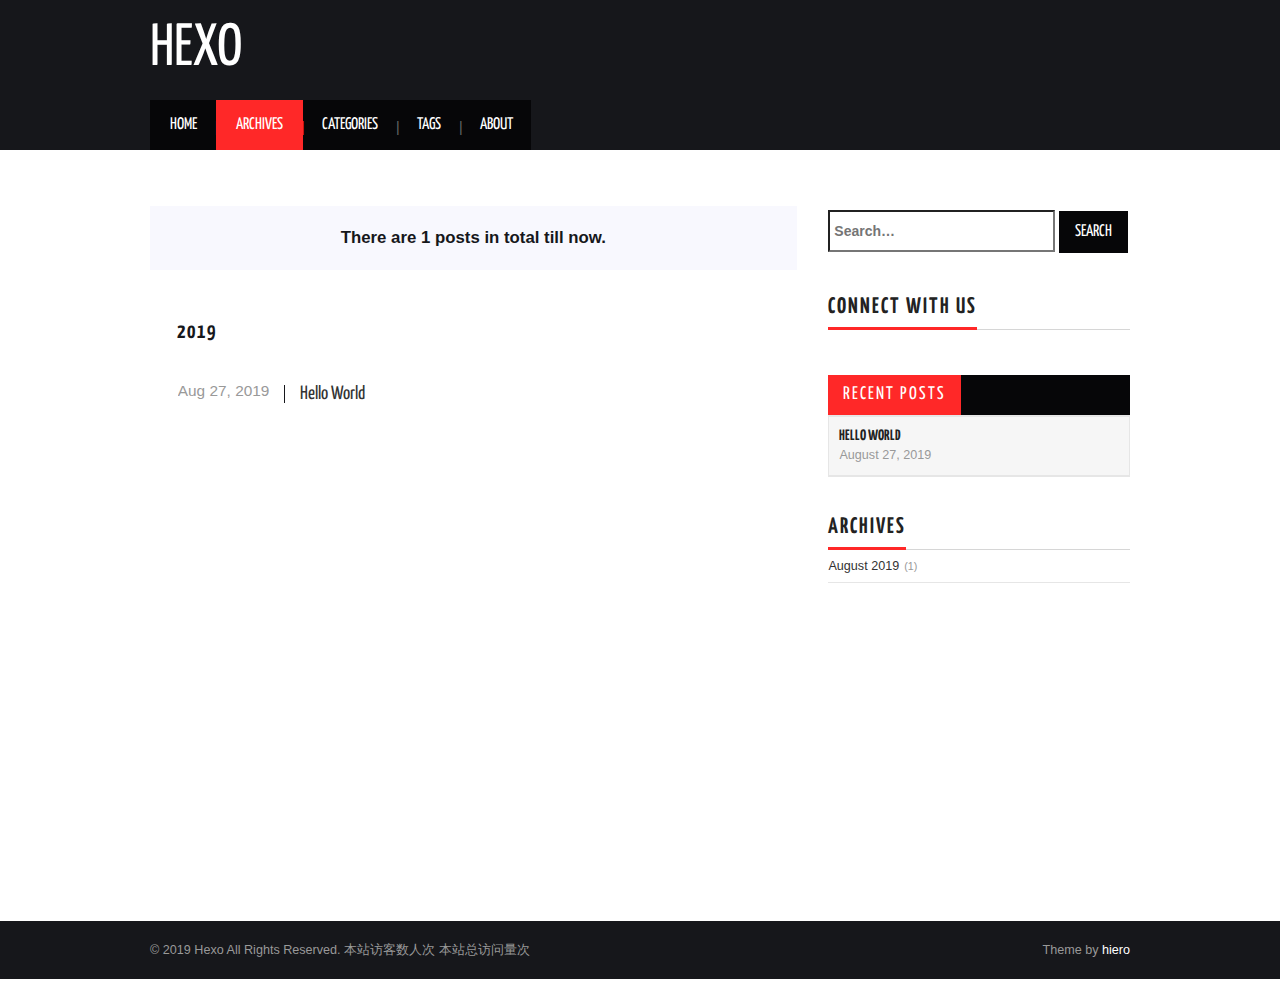
==== archives/index.html @ 852d5ef2 "Site updated: 2019-08-27 20:32:47" ====
<!DOCTYPE html>
<html>
<head><meta name="generator" content="Hexo 3.9.0">
  <meta charset="utf-8">

  <!-- PACE Progress Bar START -->
  
    <script src="https://raw.githubusercontent.com/HubSpot/pace/v1.0.2/pace.min.js"></script>
    <link rel="stylesheet" href="https://github.com/HubSpot/pace/raw/master/themes/orange/pace-theme-flash.css">
  
  

  <!-- PACE Progress Bar START -->

  
  <title>Archives | Hexo</title>
  <meta name="viewport" content="width=device-width, initial-scale=1, maximum-scale=1">
  
  
  
  
  <meta property="og:type" content="website">
<meta property="og:title" content="Hexo">
<meta property="og:url" content="http://yoursite.com/archives/index.html">
<meta property="og:site_name" content="Hexo">
<meta property="og:locale" content="en">
<meta name="twitter:card" content="summary">
<meta name="twitter:title" content="Hexo">
  
    <link rel="alternate" href="/atom.xml" title="Hexo" type="application/atom+xml">
  
  <link rel="icon" href="/css/images/favicon.ico">
  
    <link href="//fonts.googleapis.com/css?family=Source+Code+Pro" rel="stylesheet" type="text/css">
  
  <link href="https://fonts.googleapis.com/css?family=Open+Sans|Montserrat:700" rel="stylesheet" type="text/css">
  <link href="https://fonts.googleapis.com/css?family=Roboto:400,300,300italic,400italic" rel="stylesheet" type="text/css">
  <link href="https://cdn.bootcss.com/font-awesome/4.6.3/css/font-awesome.min.css" rel="stylesheet">
  <style type="text/css">
    @font-face{font-family:futura-pt;src:url(https://use.typekit.net/af/9749f0/00000000000000000001008f/27/l?subset_id=2&fvd=n5) format("woff2");font-weight:500;font-style:normal;}
    @font-face{font-family:futura-pt;src:url(https://use.typekit.net/af/90cf9f/000000000000000000010091/27/l?subset_id=2&fvd=n7) format("woff2");font-weight:500;font-style:normal;}
    @font-face{font-family:futura-pt;src:url(https://use.typekit.net/af/8a5494/000000000000000000013365/27/l?subset_id=2&fvd=n4) format("woff2");font-weight:lighter;font-style:normal;}
    @font-face{font-family:futura-pt;src:url(https://use.typekit.net/af/d337d8/000000000000000000010095/27/l?subset_id=2&fvd=i4) format("woff2");font-weight:400;font-style:italic;}</style>
    
  <link rel="stylesheet" id="athemes-headings-fonts-css" href="//fonts.googleapis.com/css?family=Yanone+Kaffeesatz%3A200%2C300%2C400%2C700&amp;ver=4.6.1" type="text/css" media="all">
  <link rel="stylesheet" href="/css/style.css">

  <script src="https://code.jquery.com/jquery-3.1.1.min.js"></script>

  <!-- Bootstrap core CSS -->
  <link rel="stylesheet" href="https://netdna.bootstrapcdn.com/bootstrap/3.0.2/css/bootstrap.min.css">
  <link rel="stylesheet" href="/css/hiero.css">
  <link rel="stylesheet" href="/css/glyphs.css">
  
    <link rel="stylesheet" href="/css/vdonate.css">
  

  <!-- Custom CSS -->
  <link rel="stylesheet" href="/css/my.css">
  <!-- Google Adsense -->
  
  <script async src="//pagead2.googlesyndication.com/pagead/js/adsbygoogle.js"></script>
  <script>
      (adsbygoogle = window.adsbygoogle || []).push({
          google_ad_client: "ca-pub-0123456789ABCDEF",
          enable_page_level_ads: true
      });
  </script>
  
</head>
</html>
<script>
var themeMenus = {};

  themeMenus["/"] = "Home"; 

  themeMenus["/archives"] = "Archives"; 

  themeMenus["/categories"] = "Categories"; 

  themeMenus["/tags"] = "Tags"; 

  themeMenus["/about"] = "About"; 

</script>


  <body>


  <header id="allheader" class="site-header" role="banner">
  <div class="clearfix container">
      <div class="site-branding">

          <h1 class="site-title">
            
              <a href="/" title="Hexo" rel="home"> Hexo </a>
            
          </h1>

          
            
          <nav id="main-navigation" class="main-navigation" role="navigation">
            <a class="nav-open">Menu</a>
            <a class="nav-close">Close</a>
            <div class="clearfix sf-menu">

              <ul id="main-nav" class="nmenu sf-js-enabled">
                    
                      <li class="menu-item menu-item-type-custom menu-item-object-custom menu-item-home menu-item-1663"> <a class="" href="/">Home</a> </li>
                    
                      <li class="menu-item menu-item-type-custom menu-item-object-custom menu-item-home menu-item-1663"> <a class="" href="/archives">Archives</a> </li>
                    
                      <li class="menu-item menu-item-type-custom menu-item-object-custom menu-item-home menu-item-1663"> <a class="" href="/categories">Categories</a> </li>
                    
                      <li class="menu-item menu-item-type-custom menu-item-object-custom menu-item-home menu-item-1663"> <a class="" href="/tags">Tags</a> </li>
                    
                      <li class="menu-item menu-item-type-custom menu-item-object-custom menu-item-home menu-item-1663"> <a class="" href="/about">About</a> </li>
                    
              </ul>
            </div>
          </nav>


      </div>
  </div>
</header>


  <div id="originBgDiv" style="background: #fff; width: 100%;">

      <div style="max-height:600px; overflow: hidden;  display: flex; display: -webkit-flex; align-items: center;">
        <img id="originBg" width="100%" alt="" src="">
      </div>

  </div>

  <script>
  function setAboutIMG(){
      var imgUrls = "css/images/pose.jpg,https://source.unsplash.com/collection/954550/1920x1080".split(",");
      var random = Math.floor((Math.random() * imgUrls.length ));
      if (imgUrls[random].startsWith('http') || imgUrls[random].indexOf('://') >= 0) {
        document.getElementById("originBg").src=imgUrls[random];
      } else {
        document.getElementById("originBg").src='/' + imgUrls[random];
      }
  }
  bgDiv=document.getElementById("originBgDiv");
  if(location.pathname.match('about')){
    setAboutIMG();
    bgDiv.style.display='block';
  }else{
    bgDiv.style.display='none';
  }
  </script>



  <div id="container">
    <div id="wrap">
            
      <div id="content" class="outer">
        
          <section id="main">
  <div class="archives-tags-wrap"><blockquote><span>There are 1 posts in total till now.</span></blockquote>




	<!-- 完全显示 -->
	
	
		
		
		  
		  
		  <section class="archives-wrap">
		    <div class="archive-year-wrap">
		      <h1><a href="/archives/2019" class="archive-year">2019</a></h1>
		    </div>
		    <div class="archives">
		
		<article class="archive-article archive-type-post">
  <div class="archive-article-inner">
    <header class="archive-article-header">

      <a href="/2019/08/27/hello-world/" class="archive-article-date">
		  <time datetime="2019-08-27T11:22:00.413Z" itemprop="datePublished">Aug 27, 2019</time>
	  </a>
      
  
    <h1 class="thumb" itemprop="name">
      <a class="archive-article-title" href="/2019/08/27/hello-world/">Hello World</a>
    </h1>
  

    </header>
  </div>
</article>
	

	
		</div></section>
	



</section>
          <aside id="sidebar">
  
    <div class="widget-wrap" style="margin: 20px 0;">
	<div id="search-form-wrap">

    <form class="search-form">
        <label style="width: 75%;">
            <span class="screen-reader-text">Search for:</span>
            <input type="search" class="search-field" style="height: 42px;" placeholder=" Search…" value="" name="s" title="Search for:">
        </label>
        <input type="submit" class="search-form-submit" value="Search">
    </form>
    <div class="ins-search">
    <div class="ins-search-mask"></div>
    <div class="ins-search-container">
        <div class="ins-input-wrapper">
            <input type="text" class="ins-search-input" placeholder="Type something..."/>
            <span class="ins-close ins-selectable"><i class="fa fa-times-circle"></i></span>
        </div>
        <div class="ins-section-wrapper">
            <div class="ins-section-container"></div>
        </div>
    </div>
</div>
<script>
(function (window) {
    var INSIGHT_CONFIG = {
        TRANSLATION: {
            POSTS: 'Posts',
            PAGES: 'Pages',
            CATEGORIES: 'Categories',
            TAGS: 'Tags',
            UNTITLED: '(Untitled)',
        },
        ROOT_URL: '/',
        CONTENT_URL: '/content.json',
    };
    window.INSIGHT_CONFIG = INSIGHT_CONFIG;
})(window);
</script>
<script src="/js/insight.js"></script>

</div>
</div>
  
    
  <div class="widget-wrap">
    <h3 class="widget-title">Connect With Us</h3>
    <div class="widget widget_athemes_social_icons">

    	<ul class="clearfix widget-social-icons">   
    	
          
     			  <li><a href="https://github.com/iTimeTraveler" title="Github"><i class="fa fa-github" aria-hidden="true"></i></a></li> 
          
   		
          
     			  <li><a href="http://www.yoursite.com" title="Weibo"><i class="fa fa-weibo" aria-hidden="true"></i></a></li> 
          
   		
          
     			  <li><a href="" title="Twitter"><i class="fa fa-twitter" aria-hidden="true"></i></a></li> 
          
   		
          
     			  <li><a href="" title="Facebook"><i class="fa fa-facebook" aria-hidden="true"></i></a></li> 
          
   		
          
     			  <li><a href="" title="Google-plus"><i class="fa fa-google-plus" aria-hidden="true"></i></a></li> 
          
   		
          
     			  <li><a href="" title="Instagram"><i class="fa fa-instagram" aria-hidden="true"></i></a></li> 
          
   		
          
     			  <li><a href="" title="Pinterest"><i class="fa fa-pinterest" aria-hidden="true"></i></a></li> 
          
   		
          
     			  <li><a href="" title="Flickr"><i class="fa fa-flickr" aria-hidden="true"></i></a></li> 
          
   		
          
            <li><a href="mailto:?subject=请联系我&body=我能帮你什么" title="email"><i class="fa fa-envelope" aria-hidden="true"></i></a></li> 
          
   		
   		</ul>


   		<!--
   		<ul class="clearfix widget-social-icons">   		
   		<li class="widget-si-twitter"><a href="http://twitter.com" title="Twitter"><i class="ico-twitter"></i></a></li> 
		<li class="widget-si-facebook"><a href="http://facebook.com" title="Facebook"><i class="ico-facebook"></i></a></li>
			<li class="widget-si-gplus"><a href="http://plus.google.com" title="Google+"><i class="ico-gplus"></i></a></li>
			<li class="widget-si-pinterest"><a href="http://pinterest.com" title="Pinterest"><i class="ico-pinterest"></i></a></li>
			<li class="widget-si-flickr"><a href="http://flickr.com" title="Flickr"><i class="ico-flickr"></i></a></li>
			<li class="widget-si-instagram"><a href="http://instagram.com" title="Instagram"><i class="ico-instagram"></i></a></li>
		</ul> -->

    </div>
  </div>


  
    
  <div class="widget_athemes_tabs">
    <ul id="widget-tab" class="clearfix widget-tab-nav">
      <li class="active"><a>Recent Posts</a></li>
    </ul>
    <div class="widget">
      <ul>
        
          <li class="clearfix">

            
              <div class="widget-entry-summary" style="margin: 0;">
            

              <h6 style="margin: 0;"><a href="/2019/08/27/hello-world/">Hello World</a></h6>
              <span>August 27, 2019</span>
            </div>

          </li>
        
      </ul>
    </div>
  </div>

  
    

  
    

  
    
  
    
  <div class="widget-wrap">
    <h3 class="widget-title">Archives</h3>

    <div class="widget">
      <ul class="archive-list"><li class="archive-list-item"><a class="archive-list-link" href="/archives/2019/08/">August 2019</a><span class="archive-list-count">1</span></li></ul>
    </div>
  </div>


  
</aside>
        
      </div>
      <footer id="footer" class="site-footer">
  

  <div class="clearfix container">
      <div class="site-info">
	      &copy; 2019 Hexo All Rights Reserved.
          
            <span id="busuanzi_container_site_uv">
              本站访客数<span id="busuanzi_value_site_uv"></span>人次  
              本站总访问量<span id="busuanzi_value_site_pv"></span>次
            </span>
          
      </div>
      <div class="site-credit">
        Theme by <a href="https://github.com/iTimeTraveler/hexo-theme-hiero" target="_blank">hiero</a>
      </div>
  </div>
</footer>


<!-- min height -->

<script>
    var contentdiv = document.getElementById("content");

    contentdiv.style.minHeight = document.body.offsetHeight - document.getElementById("allheader").offsetHeight - document.getElementById("footer").offsetHeight + "px";
</script>

<!-- Custome JS -->
<script src="/js/my.js"></script>
    </div>
    <!-- <nav id="mobile-nav">
  
    <a href="/" class="mobile-nav-link">Home</a>
  
    <a href="/archives" class="mobile-nav-link">Archives</a>
  
    <a href="/categories" class="mobile-nav-link">Categories</a>
  
    <a href="/tags" class="mobile-nav-link">Tags</a>
  
    <a href="/about" class="mobile-nav-link">About</a>
  
</nav> -->
    

<!-- mathjax config similar to math.stackexchange -->

<script type="text/x-mathjax-config">
  MathJax.Hub.Config({
    tex2jax: {
      inlineMath: [ ['$','$'], ["\\(","\\)"] ],
      processEscapes: true
    }
  });
</script>

<script type="text/x-mathjax-config">
    MathJax.Hub.Config({
      tex2jax: {
        skipTags: ['script', 'noscript', 'style', 'textarea', 'pre', 'code']
      }
    });
</script>

<script type="text/x-mathjax-config">
    MathJax.Hub.Queue(function() {
        var all = MathJax.Hub.getAllJax(), i;
        for(i=0; i < all.length; i += 1) {
            all[i].SourceElement().parentNode.className += ' has-jax';
        }
    });
</script>

<script type="text/javascript" src="https://cdnjs.cloudflare.com/ajax/libs/mathjax/2.7.4/MathJax.js?config=TeX-AMS-MML_HTMLorMML">
</script>



  <link rel="stylesheet" href="https://cdnjs.cloudflare.com/ajax/libs/fancybox/2.1.5/jquery.fancybox.min.css">
  <script src="https://cdnjs.cloudflare.com/ajax/libs/fancybox/2.1.5/jquery.fancybox.min.js"></script>


<script src="/js/scripts.js"></script>
<script src="https://stackpath.bootstrapcdn.com/bootstrap/3.3.7/js/bootstrap.min.js"></script>
<script src="/js/main.js"></script>







  <div style="display: none;">
    <script src="https://s95.cnzz.com/z_stat.php?id=1260716016&web_id=1260716016" language="JavaScript"></script>
  </div>



	<script async src="https://dnqof95d40fo6.cloudfront.net/atw7f8.js">
	</script>






  </div>

  <a id="rocket" href="#top" class=""></a>
  <script type="text/javascript" src="/js/totop.js" async=""></script>
</body>
</html>
---- css/style.css ----
body {
  width: 100%;
}
body:before,
body:after {
  content: "";
  display: table;
}
body:after {
  clear: both;
}
html,
body,
div,
span,
applet,
object,
iframe,
h1,
h2,
h3,
h4,
h5,
h6,
p,
blockquote,
pre,
a,
abbr,
acronym,
address,
big,
cite,
code,
del,
dfn,
em,
img,
ins,
kbd,
q,
s,
samp,
small,
strike,
strong,
sub,
sup,
tt,
var,
dl,
dt,
dd,
ol,
ul,
li,
fieldset,
form,
label,
legend,
table,
caption,
tbody,
tfoot,
thead,
tr,
th,
td {
  margin: 0;
  padding: 0;
  border: 0;
  outline: 0;
  font-weight: inherit;
  font-style: inherit;
  font-family: inherit;
  font-size: 100%;
  vertical-align: baseline;
}
body {
  line-height: 1;
  color: #000;
  background: #fff;
}
ol,
ul {
  list-style: none;
}
table {
  border-collapse: separate;
  border-spacing: 0;
  vertical-align: middle;
}
caption,
th,
td {
  text-align: left;
  font-weight: normal;
  vertical-align: middle;
}
a img {
  border: none;
}
input,
button {
  margin: 0;
  padding: 0;
}
input::-moz-focus-inner,
button::-moz-focus-inner {
  border: 0;
  padding: 0;
}
@font-face {
  font-family: "微软雅黑";
  font-style: normal;
  font-weight: normal;
  src: url("fonts/fontawesome-webfont.eot?v=#4.0.3");
  src: url("fonts/fontawesome-webfont.eot?#iefix&v=#4.0.3") format("embedded-opentype"), url("fonts/fontawesome-webfont.woff?v=#4.0.3") format("woff"), url("fonts/fontawesome-webfont.ttf?v=#4.0.3") format("truetype"), url("fonts/fontawesome-webfont.svg#fontawesomeregular?v=#4.0.3") format("svg");
}
html,
body {
  height: 100%;
}
body {
  background: #fff;
  font: 14px Arial, Helvetica, sans-serif, "Hiragino Sans GB", "Hiragino Sans GB W3", Microsoft JhengHei;
  -webkit-text-size-adjust: 100%;
  text-rendering: optimizelegibility;
}
.article-entry h2,
.article-entry h3,
.article-entry h4,
.article-entry h5,
.article-entry h6 {
  color: #16171b;
}
#rocket {
  position: fixed;
  right: 50px;
  bottom: 50px;
  display: block;
  visibility: hidden;
  width: 26px;
  height: 48px;
  background: url("https://image.ibb.co/d9pvfU/rocket.png") no-repeat 50% 0;
  opacity: 0;
  -webkit-transition: visibility 0.6s cubic-bezier(0.6, 0.04, 0.98, 0.335), opacity 0.6s cubic-bezier(0.6, 0.04, 0.98, 0.335), -webkit-transform 0.6s cubic-bezier(0.6, 0.04, 0.98, 0.335);
  -moz-transition: visibility 0.6s cubic-bezier(0.6, 0.04, 0.98, 0.335), opacity 0.6s cubic-bezier(0.6, 0.04, 0.98, 0.335), -moz-transform 0.6s cubic-bezier(0.6, 0.04, 0.98, 0.335);
  -webkit-transition: visibility 0.6s cubic-bezier(0.6, 0.04, 0.98, 0.335), opacity 0.6s cubic-bezier(0.6, 0.04, 0.98, 0.335), -webkit-transform 0.6s cubic-bezier(0.6, 0.04, 0.98, 0.335);
  -moz-transition: visibility 0.6s cubic-bezier(0.6, 0.04, 0.98, 0.335), opacity 0.6s cubic-bezier(0.6, 0.04, 0.98, 0.335), -moz-transform 0.6s cubic-bezier(0.6, 0.04, 0.98, 0.335);
  -ms-transition: visibility 0.6s cubic-bezier(0.6, 0.04, 0.98, 0.335), opacity 0.6s cubic-bezier(0.6, 0.04, 0.98, 0.335), -ms-transform 0.6s cubic-bezier(0.6, 0.04, 0.98, 0.335);
  transition: visibility 0.6s cubic-bezier(0.6, 0.04, 0.98, 0.335), opacity 0.6s cubic-bezier(0.6, 0.04, 0.98, 0.335), transform 0.6s cubic-bezier(0.6, 0.04, 0.98, 0.335);
}
@media screen and (max-width: 479px) {
  #rocket {
    right: 12px;
    bottom: 20px;
  }
}
#rocket #rocket i {
  display: block;
  margin-top: 48px;
  height: 14px;
  background: url("https://image.ibb.co/d9pvfU/rocket.png") no-repeat 50% -48px;
  opacity: 0.5;
  -webkit-transition: -webkit-transform 0.2s;
  -moz-transition: -moz-transform 0.2s;
  -webkit-transition: -webkit-transform 0.2s;
  -moz-transition: -moz-transform 0.2s;
  -ms-transition: -ms-transform 0.2s;
  transition: transform 0.2s;
  -webkit-transform-origin: 50% 0;
  -moz-transform-origin: 50% 0;
  -webkit-transform-origin: 50% 0;
  -moz-transform-origin: 50% 0;
  -ms-transform-origin: 50% 0;
  transform-origin: 50% 0;
}
#rocket:hover {
  background-position: 50% -62px;
}
#rocket:hover i {
  background-position: 50% 100%;
  -webkit-animation: flaming 0.7s infinite;
  -moz-animation: flaming 0.7s infinite;
  -webkit-animation: flaming 0.7s infinite;
  -moz-animation: flaming 0.7s infinite;
  -ms-animation: flaming 0.7s infinite;
  animation: flaming 0.7s infinite;
}
#rocket.show {
  visibility: visible;
  opacity: 1;
}
#rocket.launch {
  background-position: 50% -62px;
  opacity: 0;
  -webkit-transform: translateY(-500px);
  -moz-transform: translateY(-500px);
  -ms-transform: translateY(-500px);
  -webkit-transform: translateY(-500px);
  -moz-transform: translateY(-500px);
  -ms-transform: translateY(-500px);
  transform: translateY(-500px);
  pointer-events: none;
}
#rocket.launch i {
  background-position: 50% 100%;
  -webkit-transform: scale(1.4, 3.2);
  -moz-transform: scale(1.4, 3.2);
  -webkit-transform: scale(1.4, 3.2);
  -moz-transform: scale(1.4, 3.2);
  -ms-transform: scale(1.4, 3.2);
  transform: scale(1.4, 3.2);
}
.outer {
  max-width: 1040px;
  margin: 40px auto;
  padding: 0 20px;
}
.outer:before,
.outer:after {
  content: "";
  display: table;
}
.outer:after {
  clear: both;
}
.inner {
  display: inline;
  float: left;
  width: 98.0392156862745%;
  margin: 0 0.980392156862745%;
}
.left,
.alignleft {
  float: left;
}
.right,
.alignright {
  float: right;
}
.clear {
  clear: both;
}
#container {
  position: relative;
}
.mobile-nav-on {
  overflow: hidden;
}
#wrap {
  width: 100%;
  top: 0;
  left: 0;
  -webkit-transition: 0.2s ease-out;
  -moz-transition: 0.2s ease-out;
  -ms-transition: 0.2s ease-out;
  transition: 0.2s ease-out;
  z-index: 1;
  background: #fff;
}
.mobile-nav-on #wrap {
  left: 280px;
}
@media screen and (min-width: 768px) {
  #main {
    display: inline;
    float: left;
    width: 64.70588235294117%;
    margin: 0 0.980392156862745%;
  }
}
.archive-year,
.archive-tag,
.archive-category,
.widget-title {
  text-decoration: none;
  text-transform: uppercase;
  letter-spacing: 2px;
  color: #999;
  margin-bottom: 1em;
  margin-left: 5px;
  line-height: 1em;
  font-weight: bold;
}
.article-inner {
  background: #fff;
  border: 1px solid #eef1f8;
  border-radius: 3px;
}
.article-inner-night {
  background: #1d1e1f;
}
.article-entry h1,
.widget h1 {
  font-size: 25px;
}
.article-entry h2,
.widget h2 {
  font-size: 23px;
}
.article-entry h3,
.widget h3 {
  font-size: 20px;
}
.article-entry h4,
.widget h4 {
  font-size: 17px;
}
.article-entry h5,
.widget h5 {
  font-size: 1em;
}
.article-entry h6,
.widget h6 {
  font-size: 1em;
  color: #999;
}
.article-entry hr,
.widget hr {
  border: 1px dashed #eef1f8;
}
.article-entry strong,
.widget strong {
  font-weight: bold;
}
.article-entry em,
.widget em,
.article-entry cite,
.widget cite {
  font-style: italic;
}
.article-entry sup,
.widget sup,
.article-entry sub,
.widget sub {
  font-size: 0.75em;
  line-height: 0;
  position: relative;
  vertical-align: baseline;
}
.article-entry sup,
.widget sup {
  top: -0.5em;
}
.article-entry sub,
.widget sub {
  bottom: -0.2em;
}
.article-entry small,
.widget small {
  font-size: 0.85em;
}
.article-entry acronym,
.widget acronym,
.article-entry abbr,
.widget abbr {
  border-bottom: 1px dotted;
}
.article-entry ul,
.widget ul,
.article-entry ol,
.widget ol,
.article-entry dl,
.widget dl {
  margin: 0 20px;
  line-height: 1.6em;
}
.article-entry ul ul,
.widget ul ul,
.article-entry ol ul,
.widget ol ul,
.article-entry ul ol,
.widget ul ol,
.article-entry ol ol,
.widget ol ol {
  margin-top: 0;
  margin-bottom: 0;
}
.article-entry ul,
.widget ul {
  list-style: circle;
}
.article-entry ol,
.widget ol {
  list-style: decimal;
}
.article-entry dt,
.widget dt {
  font-weight: bold;
}
.article {
  color: #555;
  margin: 0 0 40px 0;
}
@media screen and (max-width: 479px) {
  .article {
    width: 100% !important;
  }
}
@media screen and (min-width: 480px) and (max-width: 767px) {
  .article {
    width: 100% !important;
  }
}
.article-inner {
  overflow: hidden;
  border: 0px solid #eef1f8;
}
.article-inner-night {
  overflow: hidden;
  border: 0px solid #eef1f8;
}
.article-meta {
  margin: 7px 0 20px;
  color: #999;
  font-size: 0.9em;
}
.article-meta:before,
.article-meta:after {
  content: "";
  display: table;
}
.article-meta:after {
  clear: both;
}
.article-date {
  color: #999;
  text-align: center;
  font-weight: normal;
}
.article-date:hover {
  color: #ff2828;
}
.article-category {
  text-align: center;
  line-height: 1em;
  color: #ccc;
  margin-left: 8px;
}
.article-category:before {
  content: "\2022";
}
.article-category-link {
  display: inline;
  margin: 0;
  font-weight: normal;
}
.ico-folder:before {
  font-family: "FontAwesome";
  content: "\f07c";
  color: #333;
}
.article-category-link:hover {
  color: #ff2828;
}
.article-header h1 {
  margin: 0 0 3px 0;
  font-size: 20px;
  line-height: 1.2;
}
.article-header h1 a {
  color: #404040;
  text-decoration: none;
}
.article-title {
  text-decoration: none;
  font-weight: bold;
  color: #555;
  line-height: 1.1em;
  -webkit-transition: color 0.2s;
  -moz-transition: color 0.2s;
  -ms-transition: color 0.2s;
  transition: color 0.2s;
}
a.article-title:hover {
  color: #ff2828;
  text-decoration: none;
}
.article-entry {
  color: #333;
  padding: 0;
}
.article-entry:before,
.article-entry:after {
  content: "";
  display: table;
}
.article-entry:after {
  clear: both;
}
.article-entry p,
.article-entry table {
  line-height: 1.6em;
  margin: 1.6em 0;
}
.article-entry h1,
.article-entry h2,
.article-entry h3,
.article-entry h4,
.article-entry h5,
.article-entry h6 {
  font-weight: bold;
}
.article-entry h1,
.article-entry h2,
.article-entry h3,
.article-entry h4,
.article-entry h5,
.article-entry h6 {
  line-height: 1.1em;
  margin: 1.1em 0;
}
.article-entry a {
  color: color-link;
  text-decoration: none;
}
.article-entry a:hover {
  color: #ff2828;
  text-decoration: none;
}
.article-entry ul,
.article-entry ol,
.article-entry dl {
  margin-top: 1.6em;
  margin-bottom: 1.6em;
}
.article-entry img,
.article-entry video {
  max-width: 100%;
  height: auto;
  display: block;
  margin: auto;
}
.article-entry iframe {
  border: none;
}
.article-entry table {
  width: 100%;
  border-collapse: collapse;
  border-spacing: 0;
}
.article-entry th {
  font-weight: bold;
  border-bottom: 3px solid #eef1f8;
  padding-bottom: 0.5em;
}
.article-entry td {
  border-bottom: 1px solid #eef1f8;
  padding: 10px 0;
}
.article-entry blockquote {
  padding: 0.1px 20px;
  font-size: 1.1em;
  margin: 1.4em 0px;
  border-left: 0;
  background: #f3f5f9;
}
.article-entry blockquote:before {
  float: left;
  font-family: "FontAwesome";
  content: "\f10d";
  margin-left: -0.8em;
}
.article-entry blockquote:after {
  float: right;
  font-family: "FontAwesome";
  content: "\f10e";
  margin-right: -0.8em;
  margin-top: -1.5em;
}
.article-entry blockquote p {
  font-size: 14px;
}
.article-entry blockquote footer {
  font-size: 14px;
  margin: 1.6em 0;
  font-family: -apple-system, "Arial", BlinkMacSystemFont, "Segoe UI", "Roboto", "Oxygen", "Ubuntu", "Cantarell", "Fira Sans", "Droid Sans", "Helvetica Neue", sans-serif;
}
.article-entry blockquote footer cite:before {
  content: "—";
  padding: 0 0.5em;
}
.article-entry .pullquote {
  background: transparent;
  border-left: 0px;
  padding: 10px 25px;
  margin: 18px 0;
  font-style: italic;
  text-align: left;
  width: 45%;
  margin: 0;
}
.article-entry .pullquote p {
  font-family: Georgia, Microsoft JhengHei, "sans serif";
  font-size: 19px;
}
.article-entry .pullquote:before {
  float: left;
  font-family: "FontAwesome";
  content: "\f10d";
  margin-left: -0.5em;
}
.article-entry .pullquote:after {
  float: right;
  font-family: "FontAwesome";
  content: "\f10e";
  margin-right: -0.5em;
  margin-top: -1em;
}
.article-entry .pullquote.left {
  margin-left: 0.5em;
  margin-right: 1em;
}
.article-entry .pullquote.right {
  margin-right: 0.5em;
  margin-left: 1em;
}
.article-entry .caption {
  color: #999;
  display: block;
  font-size: 0.9em;
  margin-top: 0.5em;
  position: relative;
  text-align: center;
}
.article-entry .video-container {
  position: relative;
  padding-top: 56.25%;
  height: 0;
  overflow: hidden;
}
.article-entry .video-container iframe,
.article-entry .video-container object,
.article-entry .video-container embed {
  position: absolute;
  top: 0;
  left: 0;
  width: 100%;
  height: 100%;
  margin-top: 0;
}
.article-more-link {
  text-align: center;
}
.article-more-link a {
  color: #ff2828;
  display: inline-block;
  font-size: 0.9em;
  line-height: 1em;
  text-decoration: none;
  -webkit-transition: all 0.2s ease-in-out;
  -webkit-transition: all 0.2s ease-in-out;
  -moz-transition: all 0.2s ease-in-out;
  -ms-transition: all 0.2s ease-in-out;
  transition: all 0.2s ease-in-out;
}
.article-more-link a:hover {
  color: #333;
  text-decoration: none;
}
.article-footer {
  font-size: 0.85em;
  line-height: 1.6em;
  border-top: 1px solid #e6e6e6;
  padding-top: 1.6em;
  margin: 0 20px 20px;
}
.article-footer:before,
.article-footer:after {
  content: "";
  display: table;
}
.article-footer:after {
  clear: both;
}
.article-footer a {
  color: #999;
  text-decoration: none;
}
.article-footer a:hover {
  color: #333;
}
.article-tag-list {
  display: inline-block;
  margin: 0;
  -webkit-margin-before: 0;
  -webkit-margin-after: 0;
  -webkit-margin-start: 0px;
  -webkit-margin-end: 0px;
  -webkit-padding-start: 0px;
}
.ico-tags:before {
  font-family: "FontAwesome";
  content: "\f02c";
  color: #333;
  margin-left: 20px !important;
}
.article-tag-list-item {
  display: inline-block;
  margin-right: 8px;
}
.article-comment-link {
  float: right;
}
.article-comment-link:before {
  content: "\f075";
  font-family: FontAwesome;
  padding-right: 8px;
}
.article-share-link {
  cursor: pointer;
  float: right;
  margin-left: 20px;
}
.article-share-link:before {
  content: "\f064";
  font-family: FontAwesome;
  padding-right: 6px;
}
#article-nav {
  position: relative;
}
#article-nav:before,
#article-nav:after {
  content: "";
  display: table;
}
#article-nav:after {
  clear: both;
}
@media screen and (min-width: 768px) {
  #article-nav {
    margin: 50px 0;
  }
  #article-nav:before {
    width: 8px;
    height: 8px;
    position: absolute;
    top: 50%;
    left: 50%;
    margin-top: -4px;
    margin-left: -4px;
    content: "";
    border-radius: 50%;
    background: #eef1f8;
    -webkit-box-shadow: 0 1px 2px #fff;
    box-shadow: 0 1px 2px #fff;
  }
}
.article-nav-link-wrap {
  text-decoration: none;
  color: #999;
  -webkit-box-sizing: border-box;
  -moz-box-sizing: border-box;
  box-sizing: border-box;
  margin-top: 50px;
  text-align: center;
  display: block;
}
.article-nav-link-wrap:hover {
  color: #333;
}
@media screen and (min-width: 768px) {
  .article-nav-link-wrap {
    width: 50%;
    margin-top: 0;
  }
}
@media screen and (min-width: 768px) {
  #article-nav-newer {
    float: left;
    text-align: right;
    padding-right: 20px;
  }
}
@media screen and (min-width: 768px) {
  #article-nav-older {
    float: right;
    text-align: left;
    padding-left: 20px;
  }
}
.article-nav-caption {
  text-transform: uppercase;
  letter-spacing: 2px;
  color: #eef1f8;
  line-height: 1em;
  font-weight: bold;
}
#article-nav-newer .article-nav-caption {
  margin-right: -2px;
}
.article-nav-title {
  font-size: 0.85em;
  line-height: 1.6em;
  margin-top: 0.5em;
}
.article-share-box {
  position: absolute;
  display: none;
  background: #fff;
  -webkit-box-shadow: 1px 2px 10px rgba(0,0,0,0.2);
  box-shadow: 1px 2px 10px rgba(0,0,0,0.2);
  border-radius: 3px;
  margin-left: -145px;
  overflow: hidden;
  z-index: 1;
}
.article-share-box.on {
  display: block;
}
.article-share-input {
  width: 100%;
  background: none;
  -webkit-box-sizing: border-box;
  -moz-box-sizing: border-box;
  box-sizing: border-box;
  font: 14px -apple-system, "Arial", BlinkMacSystemFont, "Segoe UI", "Roboto", "Oxygen", "Ubuntu", "Cantarell", "Fira Sans", "Droid Sans", "Helvetica Neue", sans-serif;
  padding: 0 15px;
  color: #333;
  outline: none;
  border: 1px solid #eef1f8;
  border-radius: 3px 3px 0 0;
  height: 36px;
  line-height: 36px;
}
.article-share-links {
  background: #fff;
}
.article-share-links:before,
.article-share-links:after {
  content: "";
  display: table;
}
.article-share-links:after {
  clear: both;
}
.article-share-twitter,
.article-share-facebook,
.article-share-pinterest,
.article-share-google {
  width: 50px;
  height: 36px;
  display: block;
  float: left;
  position: relative;
  color: #999;
}
.article-share-twitter:before,
.article-share-facebook:before,
.article-share-pinterest:before,
.article-share-google:before {
  font-size: 20px;
  font-family: FontAwesome;
  width: 20px;
  height: 20px;
  position: absolute;
  top: 50%;
  left: 50%;
  margin-top: -10px;
  margin-left: -10px;
  text-align: center;
}
.article-share-twitter:hover,
.article-share-facebook:hover,
.article-share-pinterest:hover,
.article-share-google:hover {
  color: #fff;
}
.article-share-twitter:before {
  content: "\f099";
}
.article-share-twitter:hover {
  background: color-twitter;
}
.article-share-facebook:before {
  content: "\f09a";
}
.article-share-facebook:hover {
  background: color-facebook;
}
.article-share-pinterest:before {
  content: "\f0d2";
}
.article-share-pinterest:hover {
  background: color-pinterest;
}
.article-share-google:before {
  content: "\f0d5";
}
.article-share-google:hover {
  background: color-google;
}
.article-gallery {
  background: transparent;
  position: relative;
  margin-bottom: 40px;
}
.article-gallery-photos {
  position: relative;
  overflow: hidden;
}
.article-gallery-img {
  display: none;
  max-width: 100%;
}
.article-gallery-img:first-child {
  display: block;
}
.article-gallery-img.loaded {
  position: absolute;
  display: block;
}
.article-gallery-img img {
  display: block;
  max-width: 100%;
  margin: 0 auto;
}
.toc-article {
  position: absolute;
  border-left: rgba(88,88,88,0.1) 1px solid;
  padding: 1em 1em 0 1em;
  margin-left: 1em;
}
.toc-title {
  font-size: 120%;
}
.toc-title:before {
  font-family: "FontAwesome";
  content: "\f0ca";
  margin-right: 0.5em;
}
#toc {
  width: inherit;
  line-height: 1em;
  font-size: 0.9em;
  float: left;
  overflow: hidden;
}
@media screen and (max-width: 479px) {
  #toc {
    display: none;
  }
}
@media screen and (min-width: 480px) and (max-width: 767px) {
  #toc {
    display: none;
  }
}
.toc-fixed {
  position: fixed;
  top: 30px;
  margin-top: 0;
  max-height: 81%;
  overflow: hidden;
  z-index: 1;
}
.nav {
  padding: 0;
  margin: 1em;
  line-height: 1.8em;
}
.nav li a:hover,
.nav list-style-type none a:hover {
  background-color: transparent !important;
}
.nav .active > a {
  color: #ff2828;
}
.nav-link {
  font-family: "futura-pt", Helvetica, Arial, "Hiragino Sans GB", "Hiragino Sans GB W3", Microsoft JhengHei, WenQuanYi Micro Hei, "Microsoft YaHei", sans-serif;
  color: color-link;
  padding: 1px !important;
}
.nav-link:hover {
  color: #ff2828;
}
.nav-child {
  margin-left: 1em;
}
#comments {
  padding: 20px;
  margin: 50px 0;
}
#comments a {
  color: color-link;
}
.archives-wrap {
  margin: 50px 0;
}
.archives {
  margin-left: 2em;
}
.archives:before,
.archives:after {
  content: "";
  display: table;
}
.archives:after {
  clear: both;
}
.archive-year-wrap {
  margin-bottom: 1em;
}
.archive-year-wrap h1 {
  font-size: 1.5em;
}
.archive-year {
  color: #16171b;
}
.archive-year:before {
  font-family: "FontAwesome";
  content: "\f273";
  margin-right: 0.2em;
}
.archives-tags-wrap blockquote {
  padding: 1em;
  margin: 1em 0 0 0;
  font-size: 1.2em;
  font-weight: bold;
  color: #16171b;
  text-align: center;
  border-left: 0px solid #ff2828;
  background: rgba(208,211,248,0.15);
}
.archives-tags-wrap blockquote a {
  color: #16171b;
  margin: 0.2em;
}
.archives-tags-wrap blockquote a:hover {
  color: #ff2828;
}
.archive-tag {
  text-transform: none;
  color: #16171b;
}
.archive-tag:before {
  font-family: "FontAwesome";
  content: "\f02c";
  margin-right: 0.2em;
}
.archives-category-wrap {
  margin: 1em 0;
}
.archives-category-wrap blockquote {
  padding: 1em;
  font-size: 1.1em;
  font-weight: bold;
  line-height: 1.7em;
  color: #ff2828;
  text-align: left;
  border-left: 0px solid #ff2828;
  background: rgba(208,211,248,0.15);
}
.archives-category-wrap blockquote a {
  color: #16171b;
  margin: 0.2em;
}
.archives-category-wrap blockquote a:hover {
  color: #ff2828;
}
.archives-category-wrap blockquote a:before {
  font-family: "FontAwesome";
  content: "\f0da";
  margin-right: 0.5em;
}
.archives-category-wrap blockquote .category-list-child {
  padding-left: 2em;
}
.archive-category {
  text-transform: none;
  color: #16171b;
}
.archive-category:before {
  font-family: "FontAwesome";
  content: "\f07c";
  margin-right: 0.3em;
}
.archives {
  -webkit-column-gap: 10px;
  -moz-column-gap: 10px;
  column-gap: 10px;
}
@media screen and (min-width: 480px) and (max-width: 767px) {
  .archives {
    -webkit-column-count: 1;
    -moz-column-count: 1;
    column-count: 1;
  }
}
@media screen and (min-width: 768px) {
  .archives {
    -webkit-column-count: 1;
    -moz-column-count: 1;
    column-count: 1;
  }
}
.archive-article {
  -webkit-column-break-inside: avoid;
  page-break-inside: avoid;
  overflow: hidden;
  break-inside: avoid-column;
}
.archive-article-inner {
  padding: 0px;
  margin-bottom: 0px;
}
.archive-article-title {
  font-size: 1.2em;
  text-decoration: none;
  color: #333;
  -webkit-transition: color 0.2s;
  -moz-transition: color 0.2s;
  -ms-transition: color 0.2s;
  transition: color 0.2s;
  line-height: 1.6em;
  border-left: 1px solid #16171b;
  padding-left: 15px;
}
.archive-article-title:hover {
  color: #ff2828;
}
.archive-article-footer {
  margin-top: 1em;
}
.archive-article-date {
  min-width: 85px;
  float: left;
  color: #999;
  text-decoration: none;
  line-height: 1.6em;
  margin-right: 15px;
  display: block;
  font-size: 1.1em;
  font-family: "futura-pt", Helvetica, Arial, "Hiragino Sans GB", "Hiragino Sans GB W3", Microsoft JhengHei, WenQuanYi Micro Hei, "Microsoft YaHei", sans-serif;
}
.archive-article-date:hover {
  color: #ff2828;
}
#page-nav {
  margin: 50px auto;
  background: #fff;
  border: 1px solid #eef1f8;
  border-radius: 3px;
  text-align: center;
  color: #999;
}
#page-nav:before,
#page-nav:after {
  content: "";
  display: table;
}
#page-nav:after {
  clear: both;
}
#page-nav a,
#page-nav span {
  padding: 10px 20px;
  line-height: 1;
}
#page-nav a {
  color: #999;
  text-decoration: none;
}
#page-nav a:hover {
  background: #ff2828;
  color: #fff;
}
#page-nav .prev {
  color: #fff;
  background: #16171b;
  float: left;
}
#page-nav .prev:before {
  font-family: "FontAwesome";
  content: "\f053";
  margin-right: 0.5em;
}
#page-nav .next {
  color: #fff;
  background: #16171b;
  float: right;
}
#page-nav .next:after {
  font-family: "FontAwesome";
  content: "\f054";
  margin-left: 0.5em;
}
#page-nav .page-number {
  display: inline-block;
}
@media screen and (max-width: 479px) {
  #page-nav .page-number {
    display: none;
  }
}
#page-nav .current {
  color: #333;
  font-weight: bold;
}
#page-nav .space {
  color: #eef1f8;
}
.article-entry pre,
.article-entry .highlight {
  background: #f8f8f8;
  margin: 20px 0px;
  padding: 15px 20px;
  border-style: solid;
  border-color: #eef1f8;
  border-width: 1px 0;
  overflow: auto;
  color: $highlight-foreground;
  font-size: 0.9em;
  line-height: 1em;
}
.article-entry .highlight .gutter pre,
.article-entry .gist .gist-file .gist-data .line-numbers {
  color: #666;
  font-size: 0.85em;
}
figure.highlight::-webkit-scrollbar {
  width: 10px;
  height: 10px;
}
figure.highlight::-webkit-scrollbar-thumb {
/*滚动条里面小方块*/
  border-radius: 5px;
  -webkit-box-shadow: inset 0 0 0px rgba(0,0,0,0.2);
  background: rgba(0,0,0,0.1);
}
figure.highlight::-webkit-scrollbar-track {
/*滚动条里面轨道*/
  -webkit-box-shadow: inset 0 0 0px rgba(0,0,0,0.2);
  border-radius: 0;
  background: rgba(0,0,0,0);
}
.article-entry pre,
.article-entry code {
  font-family: "Source Code Pro", Consolas, Monaco, Menlo, Consolas, monospace;
}
.article-entry code {
  background: rgba(208,211,248,0.2);
  color: #333;
  padding: 0 0.3em;
}
.article-entry pre code {
  background: none;
  text-shadow: none;
  padding: 0;
}
.article-entry .highlight pre {
  border: none;
  margin: 0;
  padding: 0;
}
.article-entry .highlight table {
  margin: 0;
  width: auto;
}
.article-entry .highlight td {
  border: none;
  padding: 0;
}
.article-entry .highlight figcaption {
  font-size: 0.85em;
  color: $highlight-comment;
  line-height: 1em;
  margin-bottom: 1em;
}
.article-entry .highlight figcaption:before,
.article-entry .highlight figcaption:after {
  content: "";
  display: table;
}
.article-entry .highlight figcaption:after {
  clear: both;
}
.article-entry .highlight figcaption a {
  float: right;
}
.article-entry .highlight .gutter {
  -webkit-user-select: none;
  -moz-user-select: none;
  -ms-user-select: none;
  -webkit-user-select: none;
  -moz-user-select: none;
  -ms-user-select: none;
  user-select: none;
}
.article-entry .highlight .gutter pre {
  color: #aaa;
  text-align: right;
  padding-right: 30px;
}
.article-entry .highlight .line {
  height: 1.7em;
  line-height: 1.7em;
}
.article-entry .highlight .line.marked {
  background: $highlight-selection;
}
.article-entry .gist {
  margin: 0 -20px;
  border-style: solid;
  border-color: #eef1f8;
  border-width: 1px 0;
  background: #f8f8f8;
  padding: 15px 20px 15px 0;
}
.article-entry .gist .gist-file {
  border: none;
  font-family: "Source Code Pro", Consolas, Monaco, Menlo, Consolas, monospace;
  margin: 0;
}
.article-entry .gist .gist-file .gist-data {
  background: none;
  border: none;
}
.article-entry .gist .gist-file .gist-data .line-numbers {
  background: none;
  border: none;
  padding: 0 20px 0 0;
}
.article-entry .gist .gist-file .gist-data .line-data {
  padding: 0 !important;
}
.article-entry .gist .gist-file .highlight {
  margin: 0;
  padding: 0;
  border: none;
}
.article-entry .gist .gist-file .gist-meta {
  background: #f8f8f8;
  color: $highlight-comment;
  font: 0.85em -apple-system, "Arial", BlinkMacSystemFont, "Segoe UI", "Roboto", "Oxygen", "Ubuntu", "Cantarell", "Fira Sans", "Droid Sans", "Helvetica Neue", sans-serif;
  text-shadow: 0 0;
  padding: 0;
  margin-top: 1em;
  margin-left: 20px;
}
.article-entry .gist .gist-file .gist-meta a {
  color: color-link;
  font-weight: normal;
}
.article-entry .gist .gist-file .gist-meta a:hover {
  text-decoration: underline;
}
pre .comment,
pre .title {
  color: $highlight-comment;
}
pre .variable,
pre .attribute,
pre .tag,
pre .regexp,
pre .ruby .constant,
pre .xml .tag .title,
pre .xml .pi,
pre .xml .doctype,
pre .html .doctype,
pre .css .id,
pre .css .class,
pre .css .pseudo {
  color: $highlight-red;
}
pre .number,
pre .preprocessor,
pre .built_in,
pre .literal,
pre .params,
pre .constant {
  color: $highlight-orange;
}
pre .class,
pre .ruby .class .title,
pre .css .rules .attribute {
  color: $highlight-green;
}
pre .string,
pre .value,
pre .inheritance,
pre .header,
pre .ruby .symbol,
pre .xml .cdata {
  color: $highlight-green;
}
pre .css .hexcolor {
  color: $highlight-aqua;
}
pre .function,
pre .python .decorator,
pre .python .title,
pre .ruby .function .title,
pre .ruby .title .keyword,
pre .perl .sub,
pre .javascript .title,
pre .coffeescript .title {
  color: $highlight-blue;
}
pre .keyword,
pre .javascript .function {
  color: $highlight-purple;
}
pre {
  color: #525252;
}
pre .function .keyword,
pre .constant {
  color: #0092db;
}
pre .keyword,
pre .attribute {
  color: #e96900;
}
pre .number,
pre .literal {
  color: #ae81ff;
}
pre .tag,
pre .tag .title,
pre .change,
pre .winutils,
pre .flow,
pre .lisp .title,
pre .clojure .built_in,
pre .nginx .title,
pre .tex .special {
  color: #2973b7;
}
pre .symbol,
pre .symbol .string,
pre .value,
pre .regexp {
  color: #42b983;
}
pre .title {
  color: #83b917;
}
pre .tag .value,
pre .string,
pre .subst,
pre .haskell .type,
pre .preprocessor,
pre .ruby .class .parent,
pre .built_in,
pre .sql .aggregate,
pre .django .template_tag,
pre .django .variable,
pre .smalltalk .class,
pre .javadoc,
pre .django .filter .argument,
pre .smalltalk .localvars,
pre .smalltalk .array,
pre .attr_selector,
pre .pseudo,
pre .addition,
pre .stream,
pre .envvar,
pre .apache .tag,
pre .apache .cbracket,
pre .tex .command,
pre .prompt {
  color: #42b983;
}
pre .comment,
pre .java .annotation,
pre .python .decorator,
pre .template_comment,
pre .pi,
pre .doctype,
pre .shebang,
pre .apache .sqbracket,
pre .tex .formula {
  color: #b3b3b3;
}
pre .deletion {
  color: #ba4545;
}
pre .coffeescript .javascript,
pre .javascript .xml,
pre .tex .formula,
pre .xml .javascript,
pre .xml .vbscript,
pre .xml .css,
pre .xml .cdata {
  opacity: 0.5;
}
@media screen and (max-width: 479px) {
  #mobile-nav {
    position: absolute;
    top: 0;
    left: 0;
    width: 100%;
    height: 100%;
    background: #191919;
    border-right: 1px solid #fff;
  }
}
@media screen and (max-width: 479px) {
  .mobile-nav-link {
    display: block;
    color: #999;
    text-decoration: none;
    padding: 15px 20px;
    font-weight: bold;
  }
  .mobile-nav-link:hover {
    color: #fff;
  }
}
.ins-search {
  display: none;
}
.ins-search.show {
  display: block;
}
.ins-selectable {
  cursor: pointer;
}
.ins-search-mask,
.ins-search-container {
  position: fixed;
}
.ins-search-mask {
  top: 0;
  left: 0;
  width: 100%;
  height: 100%;
  z-index: 100;
  background: rgba(0,0,0,0.5);
}
.ins-input-wrapper {
  position: relative;
}
.ins-search-input {
  width: 100%;
  border: none;
  outline: none;
  font-size: 16px;
  -webkit-box-shadow: none;
  box-shadow: none;
  font-weight: 200;
  border-radius: 0;
  background: #fff;
  line-height: 20px;
  -webkit-box-sizing: border-box;
  -moz-box-sizing: border-box;
  box-sizing: border-box;
  padding: 12px 28px 12px 20px;
  border-bottom: 1px solid #e2e2e2;
  font-family: "Microsoft Yahei Light", "Microsoft Yahei", Helvetica, Arial, sans-serif;
}
.ins-close {
  top: 50%;
  right: 6px;
  width: 20px;
  height: 20px;
  font-size: 16px;
  margin-top: -11px;
  position: absolute;
  text-align: center;
  display: inline-block;
}
.ins-close:hover {
  color: #16171b;
}
.ins-search-container {
  left: 50%;
  top: 100px;
  z-index: 101;
  bottom: 100px;
  -webkit-box-sizing: border-box;
  -moz-box-sizing: border-box;
  box-sizing: border-box;
  width: 540px;
  margin-left: -270px;
  border-top: 2px solid #ff2828;
}
@media screen and (max-width: 559px), screen and (max-height: 479px) {
  .ins-search-container {
    top: 0;
    left: 0;
    margin: 0;
    width: 100%;
    height: 100%;
    background: #f7f7f7;
  }
}
.ins-section-wrapper {
  left: 0;
  right: 0;
  top: 45px;
  bottom: 0;
  overflow-y: auto;
  position: absolute;
}
.ins-section-container {
  position: relative;
  background: #f7f7f7;
}
.ins-section {
  font-size: 14px;
  line-height: 16px;
}
.ins-section .ins-section-header,
.ins-section .ins-search-item {
  padding: 8px 15px;
}
.ins-section .ins-section-header {
  color: #9a9a9a;
  border-bottom: 1px solid #e2e2e2;
}
.ins-section .ins-slug {
  margin-left: 5px;
  color: #9a9a9a;
}
.ins-section .ins-slug:before {
  content: '(';
}
.ins-section .ins-slug:after {
  content: ')';
}
.ins-section .ins-search-item header,
.ins-section .ins-search-item .ins-search-preview {
  overflow: hidden;
  white-space: nowrap;
  text-overflow: ellipsis;
}
.ins-section .ins-search-item header .fa {
  margin-right: 8px;
}
.ins-section .ins-search-item .ins-search-preview {
  height: 15px;
  font-size: 12px;
  color: #9a9a9a;
  margin: 5px 0 0 20px;
}
.ins-section .ins-search-item:hover,
.ins-section .ins-search-item.active {
  color: #fff;
  background: #16171b;
}
.ins-section .ins-search-item:hover .ins-slug,
.ins-section .ins-search-item.active .ins-slug,
.ins-section .ins-search-item:hover .ins-search-preview,
.ins-section .ins-search-item.active .ins-search-preview {
  color: #fff;
}
#sidebar {
  padding-left: 12px;
}
@media screen and (min-width: 768px) {
  #sidebar {
    display: inline;
    float: left;
    width: 31.372549019607842%;
    margin: 0 0.980392156862745%;
  }
}
@media screen and (max-width: 479px) {
  #sidebar {
    display: none;
  }
}
.widget-wrap {
  margin: 30px 0;
}
.widget-title {
  letter-spacing: 0px;
  color: #222;
}
.widget {
  color: #777;
  background: transparent;
  border-width: 1px 0 0 0;
  border-style: solid;
  border-color: #d6d6d6;
}
.widget a {
  color: #555;
  text-decoration: none;
}
.widget a:hover {
  color: #ff2828;
  text-decoration: none;
}
.widget ul ul,
.widget ol ul,
.widget dl ul,
.widget ul ol,
.widget ol ol,
.widget dl ol,
.widget ul dl,
.widget ol dl,
.widget dl dl {
  margin-left: 15px;
  list-style: disc;
}
.widget_athemes_tabs .widget {
  border-width: 0;
}
.widget_athemes_tabs .widget ul {
  background: #f6f6f6;
  border: 1px solid #e6e6e6;
}
.widget_athemes_tabs .widget ul li {
  margin: 0;
  padding: 10px;
}
.widget_athemes_tabs .widget ul li a {
  margin: 0;
  font-size: 1.2em;
  text-transform: uppercase;
  line-height: 1.2;
  color: #222;
  font-weight: 700;
  font-family: "Yanone Kaffeesatz", "Microsoft YaHei Light", Arial, Helvetica, sans-serif;
}
.widget_athemes_tabs .widget ul li a:hover {
  color: #ff2828;
}
.widget {
  line-height: 1.6em;
  word-wrap: break-word;
  font-size: 0.9em;
}
.widget ul,
.widget ol {
  list-style: none;
  margin: 0;
}
.widget ul ul,
.widget ol ul,
.widget ul ol,
.widget ol ol {
  margin: 0 20px;
}
.widget ul ul,
.widget ol ul {
  list-style: disc;
}
.widget ul ol,
.widget ol ol {
  list-style: decimal;
}
.category-list-count,
.tag-list-count,
.archive-list-count {
  padding-left: 5px;
  color: #999;
  font-size: 0.85em;
}
.category-list-count:before,
.tag-list-count:before,
.archive-list-count:before {
  content: "(";
}
.category-list-count:after,
.tag-list-count:after,
.archive-list-count:after {
  content: ")";
}
.tagcloud a {
  margin-right: 5px;
  display: inline-block;
}
---- css/hiero.css ----
/*
Theme Name: Hiero
Theme URI: http://athemes.com/theme/hiero
Author: aThemes
Author URI: http://athemes.com
Description:  Hiero is an awesome magazine theme for your WordPress site feature bold colors and details to the content. Responsive layout, post thumbnails support, threaded comments and more.
Version: 1.7
License: GNU General Public License v3.0
License URI: license.txt
Tags: black, white, red, two-columns, fixed-layout, threaded-comments, full-width-template, custom-menu
*/


/* Global
----------------------------------------------- */
body {
	color: #333;
	font-weight: 400;
	font-family: Arial, Helvetica, Microsoft Yahei;
	line-height: 1.8;
	background: #fff;
	}

/* Headings */
h1, h2, h3, h4, h5, h6 {
	margin: 1.25em 0 .5em;
	color: #222;
	font-weight: normal;
	font-family: "Yanone Kaffeesatz", "Microsoft YaHei Light", Arial, Helvetica, sans-serif;
	line-height: 1.2em;
	}
h1 {
	font-size: 16px;
	font-size: 1.6rem;
	}
h2 {
	font-size: 14px;
	font-size: 1.4rem;
	}
h3 {
	font-size: 13px;
	font-size: 1.3rem;
	}
h4 {
	font-size: 12px;
	font-size: 1.2rem;
	}
h5 {
	font-size: 11px;
	font-size: 1.1rem;
	}
h6 {
	font-size: 10px;
	font-size: 1rem;
	}


/* Links */
a {
	outline: none;
	-webkit-transition: all 0.14s ease 0s; 
	   -moz-transition: all 0.14s ease 0s; 
		 -o-transition: all 0.14s ease 0s; 
	}

a:hover,
a:focus,
a:active {
	color: #333;
	}

/* Text Elements */
blockquote p {
	line-height: 1.6;
	}
dd {
	margin-bottom: 1em;
	}

/* Forms */
select,
textarea,
input[type="text"],
input[type="password"],
input[type="datetime"],
input[type="datetime-local"],
input[type="date"],
input[type="month"],
input[type="time"],
input[type="week"],
input[type="number"],
input[type="email"],
input[type="url"],
input[type="search"],
input[type="tel"],
input[type="color"],
.uneditable-input {
	color: #333;
	line-height: 26px;
	-webkit-border-radius: 0;
	   -moz-border-radius: 0;
			border-radius: 0;
	}
textarea {
	width: 80%;
	height: auto;
	}
textarea:focus,
input[type="text"]:focus,
input[type="password"]:focus,
input[type="datetime"]:focus,
input[type="datetime-local"]:focus,
input[type="date"]:focus,
input[type="month"]:focus,
input[type="time"]:focus,
input[type="week"]:focus,
input[type="number"]:focus,
input[type="email"]:focus,
input[type="url"]:focus,
input[type="search"]:focus,
input[type="tel"]:focus,
input[type="color"]:focus,
.uneditable-input:focus {
	outline: 0;
  /* IE6-9 */

	-webkit-box-shadow: none;
	   -moz-box-shadow: none;
			box-shadow: none;
	}
button,
a.button,
input[type="button"],
input[type="reset"],
input[type="submit"] {
	padding: 5px 15px;
	color: #fff;
	font-size: 1.2em;
	font-weight: 400;
	font-family: "Yanone Kaffeesatz", "方正姚体", Arial, Helvetica, sans-serif;
	line-height: 30px;
	text-transform: uppercase;
	background: #060608;
	border: 1px solid #060608;
	}
button:hover,
a.button:hover,
input[type="button"]:hover,
input[type="reset"]:hover,
input[type="submit"]:hover {
	background: #ff2828;
	border-color: #ff2828;
	}

/* Tables */
table {
	width: 100%;
	margin-bottom: 20px;
	}
table th,
table td {
	padding: 8px;
	line-height: 20px;
	text-align: left;
	vertical-align: top;
	border-top: 1px solid #ddd;
	}
table th {
	font-weight: bold;
	}
table thead th {
	vertical-align: bottom;
	}
table caption + thead tr:first-child th,
table caption + thead tr:first-child td,
table colgroup + thead tr:first-child th,
table colgroup + thead tr:first-child td,
table thead:first-child tr:first-child th,
table thead:first-child tr:first-child td {
	border-top: 0;
	}
table tbody + tbody {
	border-top: 2px solid #ddd;
	}

/* Make sure embeds and iframes fit their containers */
embed,
iframe,
object {
	max-width: 100%;
	}

/* Alignment */
.alignleft {
	display: inline;
	float: left;
	margin: 0 1.5em 1.5em 0;
	}
.alignright {
	display: inline;
	float: right;
	margin: 0 0 1.5em 1.5em;
	}
.aligncenter {
	clear: both;
	display: block;
	margin: 0 auto;
	}

/* Text meant only for screen readers */
.screen-reader-text {
	position: absolute !important;
	clip: rect(1px, 1px, 1px, 1px);
	}
.screen-reader-text:hover,
.screen-reader-text:active,
.screen-reader-text:focus {
	top: 0;
	left: 0;
	width: auto;
	height: auto;
	display: block;
	clip: auto !important;
	line-height: normal;
	text-decoration: none;
	z-index: 100000; /* Above WP toolbar */
	}

/* Clearing */
.clearfix:after {
	content: ".";
	display: block;
	height: 0;
	clear: both;
	visibility: hidden;
	}
.clearfix {
	display: inline-block;
	}
* html .clearfix {
	height: 1%;
	}
*:first-child+html .clearfix {
	min-height: 1px;
	}
.clearfix {
	display: block;
	}
.clear {
	clear: both;
	}

/* HEADER
----------------------------------------------- */
.site-header {
	padding: 20px 0 0;
	background: #16171b;
	}
.site-branding {
	float: left;
	}
.site-title {
	margin: 0;
	font-size: 4.25em;
	font-family: "Yanone Kaffeesatz", "Microsoft YaHei Light", Arial, Helvetica, sans-serif;
	text-transform: uppercase;
	line-height: 1;
	}
.site-title a {
	color: #fff;
	text-decoration: none;
	}
.site-description {
	color: #999;
	font-family: "Yanone Kaffeesatz", "Microsoft YaHei Light", Arial, Helvetica, sans-serif;
	text-transform: uppercase;
	letter-spacing: 1px;
	}

/* MENU
----------------------------------------------- */
.sf-menu ul {
	margin: 0;
	padding: 0;
	list-style: none;
	}
.sf-menu li ul {
	top: -999em;
	position: absolute;
	z-index: 99999;
	}
.sf-menu li:hover ul,
.sf-menu li.sfHover ul {
	top: 40px;
	}
.sf-menu li:hover li ul,
.sf-menu li.sfHover li ul {
	top: -999em;
	}
.sf-menu li li:hover ul,
.sf-menu li li.sfHover ul {
	top: 0;
	left: 170px;
	}
.sf-menu li li:hover li ul,
.sf-menu li li.sfHover li ul {
	top: -999em;
	}
.sf-menu li li li:hover ul,
.sf-menu li li li.sfHover ul {
	top: 0;
	left: 170px;
	}
.sf-menu li {
	float: left;
	position: relative;
	visibility:	inherit;
	}
.sf-menu li a {
	float: left;
	display: block;
	}
.sf-menu li:hover li a,
.sf-menu li.sfHover li a {
	width: 130px;
	}

#main-navigation {
	clear: both;
	padding: 20px 0 0;
	}
#main-navigation .sf-menu {
	background: #060608;
	}
#main-navigation .sf-menu > ul > li:after {
	width: 1px;
	float: left;
	margin: 15px 0 0;
	content: "|";
	display: block;
	color: #666;
	font-size: 1em;
	font-family: Arial, Helvetica, sans-serif;
	}
#main-navigation .sf-menu > ul > li:last-child:after {
	display: none;
	}
#main-navigation .sf-menu > ul > li:hover:after,
#main-navigation .sf-menu > ul > li.sfHover:after,
#main-navigation .sf-menu > ul > li.current_page_item:after,
#main-navigation .sf-menu > ul > li.current-menu-item:after {
	color: #ff2828;
	}
#main-navigation li a {
	margin: 0 -2px 0 0;
	padding: 0 20px;
	color: #fff;
	font-size: 1.2em;
	font-weight: 400;
	font-family: "Yanone Kaffeesatz", "方正姚体", Arial, Helvetica, sans-serif;
	text-decoration: none;
	text-transform: uppercase;
	line-height: 50px;
	}
#main-navigation li:hover ul,
#main-navigation li.sfHover ul {
	top: 50px;
	background: #ff2828;
	}
#main-navigation li li:hover ul,
#main-navigation li li.sfHover ul {
	top: 0;
	border-left: 1px solid #fd4848;
	}
#main-navigation li li {
	border-bottom: 1px solid #fd4848;
	}
#main-navigation li li a {
	color: #ffabab;
	}
#main-navigation li a:hover,
#main-navigation li.sfHover > a,
#main-navigation li.current_page_item > a,
#main-navigation li.current-menu-item > a,
#main-navigation li.current-menu-parent > a,
#main-navigation li.current-page-parent > a,
#main-navigation li.current-page-ancestor > a,
#main-navigation li.current_page_ancestor > a {
	color: #fff;
	background: #ff2828;
	}
#main-navigation li:hover li a,
#main-navigation li.sfHover li a {
	margin: 0;
	padding: 10px 20px;
	font-size: 1.1em;
	text-transform: none;
	line-height: normal;
	}
#main-navigation li:hover li a:hover,
#main-navigation li.sfHover li a:hover {
	background: #eb2121;
	}

/* Small Navigation */
.nav-open,
.nav-close {
	display: none;
	color: #eb2121;
	font-size: 1.2em;
	font-weight: 400;
	font-family: "Yanone Kaffeesatz", "方正姚体", Arial, Helvetica, sans-serif;
	text-decoration: none;
	text-transform: uppercase;
	line-height: 50px;
	letter-spacing: 1px;
	background: #060608;
	}
@media only screen and (max-width: 60em) {
	.nav-open {
		display: block;
		cursor: pointer;
		text-align: center;
		}
	#main-navigation:target > .nav-open {
		display: none;
		}
	#main-navigation:target > .nav-close {
		display: block;
		text-align: center;
		}
	#main-navigation > .sf-menu {
		position: relative;
		text-align: left;
		}
	#main-navigation > .sf-menu > ul {
		position: absolute;
		top: 0;
		left: 0;
		width: 100%;
		max-height: 0;
		text-align: center;
		overflow: hidden;
		background: #333;
		z-index: 1;
		}
	#main-navigation:target > .sf-menu > ul {
		max-height: 400px;
		}
	.main-navigation-open > .sf-menu > ul {
		max-height: 400px !important;
		}
	#main-navigation > .sf-menu > ul > li {
		float: none;
		display: block;
		border-bottom: 1px dotted #565656;
		}
	#main-navigation > .sf-menu > ul > li:after {
		display: none;
		}
	#main-navigation li a {
		float: none;
		display: block;
		color: #fff;
		}
	}


/* LAYOUT
----------------------------------------------- */
.container {
	width: 980px;
	padding: 0px;
	}
.content-area {
	width: 100%;
	float: left;
	}
.site-content {
	margin: 0 340px 0 0;
	}
.site-sidebar {
	width: 300px;
	float: left;
	margin: 0 0 0 -300px;
	}

/* CONTENT
----------------------------------------------- */
.site-main {
	padding: 40px 0;
	}
.site-content li {
	margin: 0 0 .75em;
	}
.site-content ul ul,
.site-content ul ol,
.site-content ol ol,
.site-content ol ul {
	margin-top: .75em;
	}

.sticky {
	}
.hentry {
	margin: 0 0 20px;
	-ms-word-wrap: break-word;
		word-wrap: break-word;
	}

.entry-header {
	margin: 0 0 20px;
	}
.entry-title {
	margin: 0 50px 3px 0;
	font-size: 2.4em;
	line-height: 1.2;
	}
.entry-title a {
	color: #222;
	text-decoration: none;
	}
.entry-title a:hover {
	color: #ff2828;
	}
.entry-meta {
	color: #999;
	font-size: .9em;
	}
.entry-meta a {
	color: #999;
	text-decoration: none;
	}
.entry-meta a:hover {
	color: #222;
	}
.entry-meta .cat-links {
	margin: 0 20px 0 0;
	}
.entry-meta [class^="ico-"]:before {
	margin-right: 5px;
	color: #333;
	}
.comments-link {
	float: right;
	margin: 5px 0 0;
	}
.comments-link a {
	padding: 4px 10px 6px;
	display: block;
	color: #fff;
	font-size: 1.4em;
	font-weight: 400;
	font-family: "Yanone Kaffeesatz", "方正姚体", Arial, Helvetica, sans-serif;
	text-decoration: none;
	line-height: 1;
	background: #ff2828;
	}
.entry-thumbnail {
	float: left;
	width: 250px;
	height: auto;
	margin: 0 20px 20px 0;
	border: 5px solid #e6e6e6;
	}
.single-thumbnail {
	margin-bottom: 20px;
}
.entry-thumbnail img {
	display: block;
	}
.entry-content {
	margin: 0 0 20px;
	}
.entry-summary {
	margin: 0 0 20px 260px;
	}
.entry-footer {
	clear: both;
	padding: 8px 0;
	border-top: 1px solid #e6e6e6;
	}
.more-link,
.page-links {
	margin: 15px 0 0;
	display: block;
	text-align: center;
	}
.post-password-required label {
	float: left;
	margin: 0 10px 0 0;
	}

.page-header {
	margin: 0 0 30px;
	padding: 15px 20px 5px;
	background: #f6f6f6;
	border: 1px solid #e6e6e6;
	}
.page-title {
	margin: 0 0 10px;
	font-size: 1.6em;
	text-transform: uppercase;
	letter-spacing: 2px;
	}

body.search .page .entry-footer {
	padding: 0;
	border-top: none;
	}

/* Author Box */
.author-info {
	margin: 0 0 30px;
	padding: 15px 20px;
	background: #f6f6f6;
	border: 1px solid #e6e6e6;
	}
.author-info .author-photo {
	float: left;
	margin: 0 30px 0 0;
	border: 5px solid #e6e6e6;
	}
.author-info .author-content {
	margin: 0 0 0 115px;
	}
.author-info .author-content h3 {
	margin: 0 0 10px;
	font-size: 1.4em;
	text-transform: uppercase;
	letter-spacing: 1px;
	}
.author-info .author-links a {
	margin: 0 20px 0 0;
	color: #999;
	font-size: .9em;
	font-family: "Yanone Kaffeesatz", "方正姚体", Arial, Helvetica, sans-serif;
	text-transform: uppercase;
	text-decoration: none;
	letter-spacing: 2px;
	}
.author-info .author-links a:hover {
	color: #333;
	}

/* Media
----------------------------------------------- */
.page-content img.wp-smiley,
.entry-content img.wp-smiley,
.comment-content img.wp-smiley {
	margin-bottom: 0;
	margin-top: 0;
	padding: 0;
	border: none;
	}
.wp-caption {
	border: 1px solid #d5d5d5;
	margin-bottom: 1.5em;
	max-width: 100%;
	}
.wp-caption img[class*="wp-image-"] {
	display: block;
	margin: 1.2% auto 0;
	max-width: 98%;
	}
.wp-caption-text {
	color: #999;
	font-style: italic;
	text-align: center;
	}
.wp-caption .wp-caption-text {
	margin: .5em 0;
	}
.site-content .gallery {
	margin-bottom: 1.5em;
	}
.gallery-caption {
	}
.site-content .gallery a img {
	border: none;
	height: auto;
	max-width: 90%;
	}
.site-content .gallery dd {
	margin: 0;
	}
.entry-attachment .attachment {
	margin: 0 0 15px;
	}

/* Navigation
----------------------------------------------- */
.site-content [class*="navigation"] {
	margin: 0 0 15px;
	overflow: hidden;
	}
[class*="navigation"] .nav-previous {
	width: 50%;
	float: left;
	}
[class*="navigation"] .nav-next {
	width: 50%;
	float: right;
	text-align: right;
	}
.site-content [class*="navigation"] a {
	display: inline-block;
	padding: 5px 15px;
	color: #fff;
	font-size: 1.3em;
	font-weight: 400;
	font-family: "Yanone Kaffeesatz", "方正姚体", Arial, Helvetica, sans-serif;
	text-transform: uppercase;
	text-decoration: none;
	line-height: 26px;
	background: #060608;
	}
.site-content [class*="navigation"] a:hover {
	background: #ff2828;
	}
.site-content [class*="navigation"] [class^="ico-"]:before {
	margin: 0;
	}

/* COMMENTS
----------------------------------------------- */
.comment-list {
	margin: 0 0 20px;
	padding: 0;
	list-style: none;
	}
.comment-list ul.children {
	margin: 0 0 0 50px;
	list-style: none;
	}
.comment-list li.comment,
.comment-list li.pingback {
	margin: 0;
	padding: 0;
	}
.comment-list li.pingback p {
	margin: 0;
	font-style: italic;
	}
.comment-list li.comment .comment-body {
	padding: 30px 0 20px;
	border-bottom: 1px solid #d6d6d6;
	}
.comment-list li.comment .comment-author .avatar {
	float: left;
	margin: 0 20px 0 0;
	display: block;
	}
.comment-list li.comment .comment-author .fn {
	color: #999;
	font-size: 1.2em;
	font-family: "Yanone Kaffeesatz", "方正姚体", Arial, Helvetica, sans-serif;
	text-transform: uppercase;
	}
.comment-list li.comment .comment-author .fn a {
	color: #333;
	text-decoration: none;
	}
.comment-list li.comment .comment-author .fn a:hover {
	color: #ff2828;
	}
.comment-list li.comment .comment-metadata {
	margin: 0 0 2px;
	font-size: .875em;
	}
.comment-list li.comment .comment-metadata a {
	color: #999;
	text-decoration: none;
	}
.comment-list li.comment .comment-metadata a:hover {
	color: #333;
	}
.comment-list li.comment .reply {
	float: right;
	}
.comment-list li.comment .reply a {
	color: #ff2828;
	font-size: .9em;
	font-weight: 300;
	font-family: "Yanone Kaffeesatz", "方正姚体", Arial, Helvetica, sans-serif;
	text-transform: uppercase;
	text-decoration: none;
	letter-spacing: 1px;
	}
.comment-list li.comment .reply a:hover {
	color: #333;
	}
.comment-content {
	clear: both;
	margin: 20px 0 0;
	}
.comment-content a {
	word-wrap: break-word;
	}
.bypostauthor {
	}

/* Comment Form */
#reply-title {
	margin: 20px 0 15px;
	padding: 0 0 15px;
	font-size: 1.5em;
	text-transform: uppercase;
	border-bottom: 1px solid #d6d6d6;
	}
#cancel-comment-reply-link {
	margin: 0 0 0 10px;
	color: #333;
	font-size: .9em;
	text-decoration: none;
	}
#commentform {
	margin: 0;
	padding: 0;
	}
#commentform label {
	font-size: 1.2em;
	font-family: "Yanone Kaffeesatz", "方正姚体", Arial, Helvetica, sans-serif;
	text-transform: uppercase;
	letter-spacing: 2px;
	}
#commentform textarea {
	height: 100px;
	}

/* WIDGETS
----------------------------------------------- */
.widget {
	margin: 0 0 30px;
	}
.widget-title {
	margin: 0;
	font-size: 1.6em;
	text-transform: uppercase;
	letter-spacing: 2px;
	margin: 0 0 -1px;
	display: inline-block;
	line-height: 40px;
	border-bottom: 3px solid #ff2828;
	}
.widget-title span {
	margin: 0 0 -1px;
	display: inline-block;
	line-height: 40px;
	border-bottom: 3px solid #ff2828;
	}

/* Make sure select elements fit in widgets */
.widget select {
	max-width: 100%;
	}

.widget ul {
	margin: 0 0 20px;
	padding: 0;
	list-style: none;
	}
.widget ul ul {
	margin: 6px 0 -7px;
	padding: 0 0 0 15px;
	border-top: 1px solid #e6e6e6;
	}
.widget li {
	padding: 6px 0;
	border-bottom: 1px solid #e6e6e6;
	}

.widget li a {
	color: #333;
	}
.widget li a:hover {
	color: #ff2828;
	}

/* Widget Text */
.widget_text .textwidget {
	margin: 15px 0 0;
	}

/* Widget Tabs */
.widget_athemes_tabs .widget-tab-nav {
	margin: 0;
	border-bottom: 1px solid #e6e6e6;
	background: #060608;
	*zoom: 1;
	}
.widget_athemes_tabs .widget-tab-nav li {
	float: left;
	margin: 0;
	padding: 0;
	text-align: center;
	border: none;
	}
.widget_athemes_tabs .widget-tab-nav li a {
	display: block;
	padding: 5px 15px;
	color: #999;
	font-size: 1.3em;
	font-family: "Yanone Kaffeesatz", "方正姚体", Arial, Helvetica, sans-serif;
	text-transform: uppercase;
	letter-spacing: 2px;
	line-height: 30px;
	background: #060608;
	border: none;
	border-radius: 0;
	}
.widget_athemes_tabs .widget-tab-nav li a:hover,
.widget_athemes_tabs .widget-tab-nav li a:focus {
	color: #fff;
	text-decoration: none;
	}
.widget_athemes_tabs .widget-tab-nav li.active a {
	color: #fff;
	background: #ff2828;
	}
.widget_athemes_tabs .widget-tab-content .tab-pane {
	margin: 0;
	display: none;
	background: #f6f6f6;
	border: 1px solid #e6e6e6;
	}
.widget_athemes_tabs .widget-tab-content .active {
	display: block;
	}
.widget_athemes_tabs .widget-tab-content .tab-pane ul {
	margin: 0;
	}
.widget_athemes_tabs .widget-tab-content .tab-pane li {
	margin: 0;
	padding: 10px;
	}
.widget_athemes_tabs .widget-entry-thumbnail {
	float: left;
	width: 56px;
	height: 56px;
	border: 3px solid #d6d6d6;
	position: relative;
    overflow: hidden;
	}
.widget_athemes_tabs .widget-entry-thumbnail img {
	width: auto;
    height: 50px;
    display: block;
    transform: translate(-50%,-50%);
    position: absolute;
    top: 50%;
    left: 50%;
	}
.widget_athemes_tabs .widget-entry-summary {
	margin: 3px 0 0 65px;
	}
.widget_athemes_tabs .widget-entry-content span,
.widget_athemes_tabs .widget-entry-summary span {
	color: #999;
	font-size: 1em;
	}
.widget_athemes_tabs .widget-entry-content h4,
.widget_athemes_tabs .widget-entry-summary h4 {
	margin: 0;
	font-size: 1.3em;
	text-transform: uppercase;
	line-height: 1.2;
	}
.widget_athemes_tabs .widget-entry-content h4 a,
.widget_athemes_tabs .widget-entry-summary h4 a {
	}
.widget_athemes_tabs .widget-entry-content h4 a:hover,
.widget_athemes_tabs .widget-entry-summary h4 a:hover {
	text-decoration: none;
	}
.widget_athemes_tabs #widget-tab-tags {
	padding: 10px;
	line-height: 1.4;
	}
.widget_athemes_tabs #widget-tab-tags a {
	color: #999;
	text-decoration: none;
	}
.widget_athemes_tabs #widget-tab-tags a:hover {
	color: #333;
	}

/* Widget oEmbed */
.widget_athemes_media_embed .widget-oembed-content {
	margin: 15px auto 5px;
	}
.widget_athemes_media_embed embed,
.widget_athemes_media_embed iframe,
.widget_athemes_media_embed object,
.widget_athemes_media_embed video {
	max-width: 100%;
	min-height: 200px;
	max-height: 250px;
	}
.widget_athemes_media_embed .widget-oembed-description {
	margin: 0 0 15px;
	}

/* Widget Social Icons */
.widget_athemes_social_icons li {
	float: left;
	margin: 15px 10px 0 0;
	padding: 0;
	text-align: center;
	border: none;
	}
.widget_athemes_social_icons li a {
	display: block;
	}
.widget_athemes_social_icons li a [class^="fa"]:before {
	width: 40px;
	margin: 0;
	color: #fff;
	font-size: 20px;
	line-height: 40px;
	background: #060608;
	}
.widget_athemes_social_icons li a:hover [class^="fa"]:before {
	background: #ff2828;
	}
.widget_athemes_social_icons li a:hover [class^="ico-"]:before {
	background: #ff2828;
	}

/* Widget Flickr */
.widget_athemes_flickr_stream .widget-flickr-stream {
	margin: 0 -6px;
	}
.widget_athemes_flickr_stream .flickr_badge_image {
	float: left;
	width: 55px;
	display: block;
	margin: 15px 6px 0 6px;
	border: 5px solid #e5e5e5;
	}
.widget_athemes_flickr_stream .flickr_badge_image img {
	display: block;
	}

/* Header Widgets */
.site-header .widget {
	float: right;
	clear: right;
	margin: 10px 0;
	text-align: right;
	}

/* SIDEBAR
----------------------------------------------- */
.site-sidebar {
	font-size: .9em;
	}

.site-sidebar .widget_search .search-form {
	margin: 15px 0;
	}
.site-sidebar .widget_search .search-field {
	float: left;
	width: 68%;
	margin: 0 10px 0 0;
	height: 42px;
    width: 100%;
	}
.site-sidebar .widget_search .search-submit {
	font-size: 1.3em;
	}

.site-sidebar .widget_archive select,
.site-sidebar .widget_categories select {
	width: 100%;
	height: 30px;
	margin: 15px 0 0;
	}

.search-field {
	height: 42px;
    width: 100%;
	}

/* SITE EXTRA
----------------------------------------------- */
.site-extra {
	padding: 20px 0;
	color: #666;
	font-size: .9em;
	background: #060608;
	}
.site-extra .widget li a {
	color: #999;
	text-decoration: none;
	}
.site-extra .widget li a:hover {
	color: #ff2828;
	}
.site-extra .pad {
	margin: 0 -15px;
	}
.site-extra .widget-area {
	float: left;
	width: 25%;
	}
.extra-one .widget-area {
	width: 100%;
	}
.extra-two .widget-area {
	width: 50%;
	}
.extra-three .widget-area {
	width: 33.3%;
	}
.site-extra .widget {
	margin: 0 15px 30px;
	padding: 0;
	border: none;
	}
.site-extra .widget-title {
	color: #999;
	border-bottom-color: #444;
	}
.site-extra .widget li {
	border-bottom-color: #111;
	}

.site-extra .widget_athemes_social_icons li a [class^="ico-"]:before {
	width: 25px;
	line-height: 25px;
	background: none;
	}
.site-extra .widget_athemes_social_icons li a:hover [class^="ico-"]:before {
	color: #ff2828;
	}

/* FOOTER
----------------------------------------------- */
.site-footer {
	padding: 18px 0;
	color: #999;
	font-size: .9em;
	background: #16171b;
	}
.site-footer a {
	color: #fff;
	text-decoration: none;
	}
.site-footer a:hover {
	color: #ff2828;
	}
.site-info {
	float: left;
	}
.site-credit {
	float: right;
	}

/* RESPONSIVE SUPPORT
----------------------------------------------- */
@media screen and (max-width: 960px) {
	.container {
		width: 90%;
		}
	.site-content {
		margin-right: 40%;
		}
	.site-sidebar {
		width: 35%;
		margin-left: -35%;
		}
	.site-sidebar .widget_search .search-field {
		width: 95%;
		margin: 0 0 10px;
		}
	.site-extra .widget-area {
		width: 50%;
		}
	}
@media screen and (max-width: 758px) {
	.site-header .widget-area {
		display: none;
		}
	.site-header .site-branding {
		float: none;
		text-align: center;
		}
	.content-area {
		float: none;
		}
	.site-content {
		margin: 0;
		}
	.entry-thumbnail {
		float: none;
		margin: 0 auto 15px;
		}
	.entry-summary {
		margin-left: 0;
		}
	.site-sidebar {
		width: auto;
		float: none;
		margin: 20px 0 0;
		}
	.site-extra .widget-area {
		width: 100%;
		}
	}
@media screen and (max-width: 480px) {
	.site-footer {
		text-align: center;
		}
	.site-footer .site-info,
	.site-footer .site-credit {
		float: none;
		}
	}
@media screen and (max-width: 320px) {
	}
---- css/glyphs.css ----
@font-face {
	font-family: 'athemes-glyphs';
	src: url('fonts/athemes-glyphs.eot?48303859');
	src: url('fonts/athemes-glyphs.eot?48303859#iefix') format('embedded-opentype'),
		 url('fonts/athemes-glyphs.woff?48303859') format('woff'),
		 url('fonts/athemes-glyphs.ttf?48303859') format('truetype'),
		 url('fonts/athemes-glyphs.svg?48303859#athemes-glyphs') format('svg');
	font-weight: normal;
	font-style: normal;
	}

/* Chrome hack: SVG is rendered more smooth in Windozze. 100% magic, uncomment if you need it. */
/* Note, that will break hinting! In other OS-es font will be not as sharp as it could be */
/*
@media screen and (-webkit-min-device-pixel-ratio:0) {
	@font-face {
		font-family: 'athemes-glyphs';
		src: url('../fonts/athemes-glyphs.svg?48303859#athemes-glyphs') format('svg');
		}
	}
*/
 
 [class^="ico-"]:before, [class*=" ico-"]:before,
 [class^="fa-"]:before, [class*=" fa-"]:before {
	font-family: "athemes-glyphs";
	font-family: 'FontAwesome';
	font-style: normal;
	font-weight: normal;
	speak: none;
 
	display: inline-block;
	text-decoration: inherit;
	width: 1em;
	margin-right: .2em;
	text-align: center;
	/* opacity: .8; */
 
	/* For safety - reset parent styles, that can break glyph codes*/
	font-variant: normal;
	text-transform: none;
		 
	/* fix buttons height, for twitter bootstrap */
	line-height: 1em;
 
	/* Animation center compensation - margins should be symmetric */
	/* remove if not needed */
	margin-left: 0em;
 
	/* you can be more comfortable with increased icons size */
	/* font-size: 120%; */
 
	/* Uncomment for 3D effect */
	/* text-shadow: 1px 1px 1px rgba(127, 127, 127, 0.3); */
	}
 
.ico-youtube:before { content: '\e810'; } /* '' */
.ico-chat:before { content: '\e813'; } /* '' */
.ico-left-open:before { content: '\e812'; } /* '' */
.ico-right-open:before { content: '\e811'; } /* '' */
.ico-flickr:before { content: '\e802'; } /* '' */
.ico-vimeo:before { content: '\e803'; } /* '' */
.ico-twitter:before { content: '\e804'; } /* '' */
.ico-facebook:before { content: '\e805'; } /* '' */
.ico-gplus:before { content: '\e806'; } /* '' */
.ico-pinterest:before { content: '\e807'; } /* '' */
.ico-tumblr:before { content: '\e808'; } /* '' */
.ico-linkedin:before { content: '\e809'; } /* '' */
.ico-dribbble:before { content: '\e80a'; } /* '' */
.ico-lastfm:before { content: '\e80b'; } /* '' */
.ico-spotify:before { content: '\e80e'; } /* '' */
.ico-instagram:before { content: '\e80c'; } /* '' */
.ico-skype:before { content: '\e80d'; } /* '' */
.ico-soundcloud:before { content: '\e80f'; } /* '' */
---- css/vdonate.css ----
#donation_div{
	text-align: center;
}

#donation_div a {
	color: #fff;
	font-size: 1.2em;
    text-decoration: none;
}

#donate-modal-container {
	display: none;
	height: 100%;
	width: 100%;
	top: 0;
	left: 0;
	z-index: 999;
	transform: scale(0)
}

#donate-modal-container.active {
	display: table;
	transform: scale(1)
}

#donate-modal-container.active .donate-modal-background {
	background: rgba(0,0,0,.05)
}

#donate-modal-container.active .donate-modal-background .donate-modal {
	animation: blowUpModal .5s cubic-bezier(.165,.84,.44,1) forwards
}

#donate-modal-container .donate-quote {
	padding: 0;
	margin: 0
}

#donate-modal-container .donate-quote-left {
	display: inline-block;
	vertical-align: text-bottom;
	width: 32px;
	height: 32px;
	background: url("https://ooo.0o0.ooo/2017/03/09/58c158afac35c.png")
}

#donate-modal-container .donate-quote-word {
	font-size: 1.2em;
    color: #bbb;
}

#donate-modal-container .donate-quote-right {
	display: inline-block;
	vertical-align: text-bottom;
	width: 32px;
	height: 32px;
	background: url("https://ooo.0o0.ooo/2017/03/09/58c1584d5fd9d.png")
}

#donate-modal-container .donate-tab {
	margin-top: 20px;
	font-size: 0
}

#donate-modal-container .donate-tab a {
	display: inline-block;
	padding: 10px 0;
	width: 120px;
	font-size: 16px;
	text-decoration: none;
	color: #333;
	background-color: #eee;
	transition: all .3s
}

#donate-modal-container .donate-tab .donate-wechat.active {
	background-color: #44b549;
	color: #fff
}

#donate-modal-container .donate-tab .donate-alipay.active {
	background-color: #059AE3;
	color: #fff
}

#donate-modal-container .donate-image {
	display: none;
	max-width: 300px;
	margin: 20px auto
}

#donate-modal-container .donate-image.active {
	display: block
}

#donate-modal-container .donate-modal-background {
	display: table-cell;
	background: transparent;
	text-align: center;
	vertical-align: middle
}

#donate-modal-container .donate-modal-background .donate-modal {
	display: inline-block;
	position: relative;
	box-sizing: border-box;
	background: #fff;
	width: 100%;
	padding: 50px;
	border-radius: 3px;
	font-weight: 300
}

.donate-btn {
	display: inline-block;
	padding: 8px 16px;
	border-radius: 5px;
	background-color: #44b549;
	color: #fff;
	text-decoration: none;
	margin: 20px 0;
	transition: all .3s
}

.donate-btn:hover {
	opacity: .8
}

.donate-btn .donate-qrcode {
	display: inline-block;
	margin-right: 5px;
	vertical-align: -0.2em;
	width: 16px;
	height: 16px;
	background: url("https://ooo.0o0.ooo/2017/03/09/58c16b1f3eaa4.png") no-repeat
}

@keyframes blowUpModal {
	0% {
		transform: scale(0)
	}

	100% {
		transform: scale(1)
	}
}

@media (max-width:768px) {
	#donate-modal-container .donate-modal-background .donate-modal {
		padding: 20px;
		width: 100%
	}

	#donate-modal-container .donate-modal-background .donate-image {
		width: 100%
	}
}
---- css/my.css ----
/*
type your custom css here
在本文件键入您的自定义CSS
升级主题文件时请注意保护本文件，防止意外覆盖。
*/
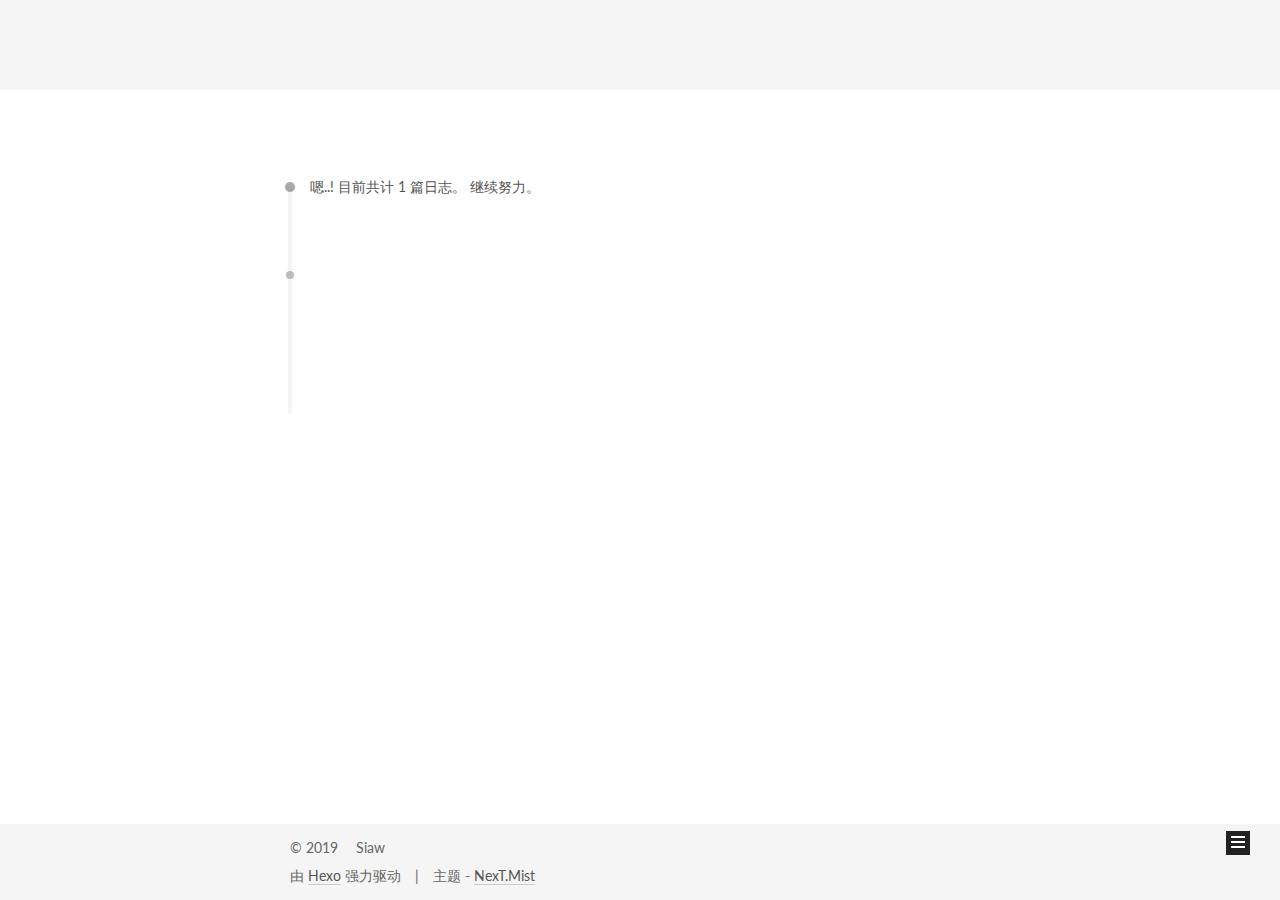
==== commit 94737e54: "Site updated: 2019-08-27 23:40:57" ====
--- a/archives/index.html
+++ b/archives/index.html
@@ -1,474 +1,556 @@
 <!DOCTYPE html>
-<html>
+
+
+
+  
+
+
+<html class="theme-next mist use-motion" lang="zh-Hans">
 <head><meta name="generator" content="Hexo 3.9.0">
-  <meta charset="utf-8">
-
-  <!-- PACE Progress Bar START -->
-  
-    <script src="https://raw.githubusercontent.com/HubSpot/pace/v1.0.2/pace.min.js"></script>
-    <link rel="stylesheet" href="https://github.com/HubSpot/pace/raw/master/themes/orange/pace-theme-flash.css">
-  
-  
-
-  <!-- PACE Progress Bar START -->
-
-  
-  <title>Archives | Hexo</title>
-  <meta name="viewport" content="width=device-width, initial-scale=1, maximum-scale=1">
-  
-  
-  
-  
-  <meta property="og:type" content="website">
-<meta property="og:title" content="Hexo">
+  <meta charset="UTF-8">
+<meta http-equiv="X-UA-Compatible" content="IE=edge">
+<meta name="viewport" content="width=device-width, initial-scale=1, maximum-scale=1">
+<meta name="theme-color" content="#222">
+
+
+
+
+
+
+
+
+
+<meta http-equiv="Cache-Control" content="no-transform">
+<meta http-equiv="Cache-Control" content="no-siteapp">
+
+
+
+
+
+
+
+
+
+
+
+
+
+
+
+  
+  
+  <link href="/lib/fancybox/source/jquery.fancybox.css?v=2.1.5" rel="stylesheet" type="text/css">
+
+
+
+
+  
+  
+  
+  
+
+  
+    
+    
+  
+
+  
+
+  
+
+  
+
+  
+
+  
+    
+    
+    <link href="//fonts.googleapis.com/css?family=Lato:300,300italic,400,400italic,700,700italic&subset=latin,latin-ext" rel="stylesheet" type="text/css">
+  
+
+
+
+
+
+
+<link href="/lib/font-awesome/css/font-awesome.min.css?v=4.6.2" rel="stylesheet" type="text/css">
+
+<link href="/css/main.css?v=5.1.2" rel="stylesheet" type="text/css">
+
+
+  <meta name="keywords" content="Hexo, NexT">
+
+
+
+
+
+
+
+
+  <link rel="shortcut icon" type="image/x-icon" href="/favicon.ico?v=5.1.2">
+
+
+
+
+
+
+<meta property="og:type" content="website">
+<meta property="og:title" content="Siaw">
 <meta property="og:url" content="http://yoursite.com/archives/index.html">
-<meta property="og:site_name" content="Hexo">
-<meta property="og:locale" content="en">
+<meta property="og:site_name" content="Siaw">
+<meta property="og:locale" content="zh-Hans">
 <meta name="twitter:card" content="summary">
-<meta name="twitter:title" content="Hexo">
-  
-    <link rel="alternate" href="/atom.xml" title="Hexo" type="application/atom+xml">
-  
-  <link rel="icon" href="/css/images/favicon.ico">
-  
-    <link href="//fonts.googleapis.com/css?family=Source+Code+Pro" rel="stylesheet" type="text/css">
-  
-  <link href="https://fonts.googleapis.com/css?family=Open+Sans|Montserrat:700" rel="stylesheet" type="text/css">
-  <link href="https://fonts.googleapis.com/css?family=Roboto:400,300,300italic,400italic" rel="stylesheet" type="text/css">
-  <link href="https://cdn.bootcss.com/font-awesome/4.6.3/css/font-awesome.min.css" rel="stylesheet">
-  <style type="text/css">
-    @font-face{font-family:futura-pt;src:url(https://use.typekit.net/af/9749f0/00000000000000000001008f/27/l?subset_id=2&fvd=n5) format("woff2");font-weight:500;font-style:normal;}
-    @font-face{font-family:futura-pt;src:url(https://use.typekit.net/af/90cf9f/000000000000000000010091/27/l?subset_id=2&fvd=n7) format("woff2");font-weight:500;font-style:normal;}
-    @font-face{font-family:futura-pt;src:url(https://use.typekit.net/af/8a5494/000000000000000000013365/27/l?subset_id=2&fvd=n4) format("woff2");font-weight:lighter;font-style:normal;}
-    @font-face{font-family:futura-pt;src:url(https://use.typekit.net/af/d337d8/000000000000000000010095/27/l?subset_id=2&fvd=i4) format("woff2");font-weight:400;font-style:italic;}</style>
-    
-  <link rel="stylesheet" id="athemes-headings-fonts-css" href="//fonts.googleapis.com/css?family=Yanone+Kaffeesatz%3A200%2C300%2C400%2C700&amp;ver=4.6.1" type="text/css" media="all">
-  <link rel="stylesheet" href="/css/style.css">
-
-  <script src="https://code.jquery.com/jquery-3.1.1.min.js"></script>
-
-  <!-- Bootstrap core CSS -->
-  <link rel="stylesheet" href="https://netdna.bootstrapcdn.com/bootstrap/3.0.2/css/bootstrap.min.css">
-  <link rel="stylesheet" href="/css/hiero.css">
-  <link rel="stylesheet" href="/css/glyphs.css">
-  
-    <link rel="stylesheet" href="/css/vdonate.css">
-  
-
-  <!-- Custom CSS -->
-  <link rel="stylesheet" href="/css/my.css">
-  <!-- Google Adsense -->
-  
-  <script async src="//pagead2.googlesyndication.com/pagead/js/adsbygoogle.js"></script>
-  <script>
-      (adsbygoogle = window.adsbygoogle || []).push({
-          google_ad_client: "ca-pub-0123456789ABCDEF",
-          enable_page_level_ads: true
-      });
-  </script>
-  
+<meta name="twitter:title" content="Siaw">
+
+
+
+<script type="text/javascript" id="hexo.configurations">
+  var NexT = window.NexT || {};
+  var CONFIG = {
+    root: '/',
+    scheme: 'Mist',
+    sidebar: {"position":"left","display":"post","offset":12,"offset_float":12,"b2t":false,"scrollpercent":false,"onmobile":false},
+    fancybox: true,
+    tabs: true,
+    motion: true,
+    duoshuo: {
+      userId: '0',
+      author: '博主'
+    },
+    algolia: {
+      applicationID: '',
+      apiKey: '',
+      indexName: '',
+      hits: {"per_page":10},
+      labels: {"input_placeholder":"Search for Posts","hits_empty":"We didn't find any results for the search: ${query}","hits_stats":"${hits} results found in ${time} ms"}
+    }
+  };
+</script>
+
+
+
+  <link rel="canonical" href="http://yoursite.com/archives/">
+
+
+
+
+
+  <title>归档 | Siaw</title>
+  
+
+
+
+
+
+
+
+
+
+
+
+
+
+
 </head>
-</html>
-<script>
-var themeMenus = {};
-
-  themeMenus["/"] = "Home"; 
-
-  themeMenus["/archives"] = "Archives"; 
-
-  themeMenus["/categories"] = "Categories"; 
-
-  themeMenus["/tags"] = "Tags"; 
-
-  themeMenus["/about"] = "About"; 
-
-</script>
-
-
-  <body>
-
-
-  <header id="allheader" class="site-header" role="banner">
-  <div class="clearfix container">
-      <div class="site-branding">
-
-          <h1 class="site-title">
-            
-              <a href="/" title="Hexo" rel="home"> Hexo </a>
-            
-          </h1>
-
-          
-            
-          <nav id="main-navigation" class="main-navigation" role="navigation">
-            <a class="nav-open">Menu</a>
-            <a class="nav-close">Close</a>
-            <div class="clearfix sf-menu">
-
-              <ul id="main-nav" class="nmenu sf-js-enabled">
-                    
-                      <li class="menu-item menu-item-type-custom menu-item-object-custom menu-item-home menu-item-1663"> <a class="" href="/">Home</a> </li>
-                    
-                      <li class="menu-item menu-item-type-custom menu-item-object-custom menu-item-home menu-item-1663"> <a class="" href="/archives">Archives</a> </li>
-                    
-                      <li class="menu-item menu-item-type-custom menu-item-object-custom menu-item-home menu-item-1663"> <a class="" href="/categories">Categories</a> </li>
-                    
-                      <li class="menu-item menu-item-type-custom menu-item-object-custom menu-item-home menu-item-1663"> <a class="" href="/tags">Tags</a> </li>
-                    
-                      <li class="menu-item menu-item-type-custom menu-item-object-custom menu-item-home menu-item-1663"> <a class="" href="/about">About</a> </li>
-                    
-              </ul>
-            </div>
-          </nav>
-
-
+
+<body itemscope itemtype="http://schema.org/WebPage" lang="zh-Hans">
+
+  
+  
+    
+  
+
+  <div class="container sidebar-position-left  page-archive  ">
+    <div class="headband"></div>
+
+    <header id="header" class="header" itemscope itemtype="http://schema.org/WPHeader">
+      <div class="header-inner"><div class="site-brand-wrapper">
+  <div class="site-meta ">
+    
+
+    <div class="custom-logo-site-title">
+      <a href="/" class="brand" rel="start">
+        <span class="logo-line-before"><i></i></span>
+        <span class="site-title">Siaw</span>
+        <span class="logo-line-after"><i></i></span>
+      </a>
+    </div>
+      
+        <p class="site-subtitle"></p>
+      
+  </div>
+
+  <div class="site-nav-toggle">
+    <button>
+      <span class="btn-bar"></span>
+      <span class="btn-bar"></span>
+      <span class="btn-bar"></span>
+    </button>
+  </div>
+</div>
+
+<nav class="site-nav">
+  
+
+  
+    <ul id="menu" class="menu">
+      
+        
+        <li class="menu-item menu-item-home">
+          <a href="/" rel="section">
+            
+              <i class="menu-item-icon fa fa-fw fa-home"></i> <br>
+            
+            首页
+          </a>
+        </li>
+      
+        
+        <li class="menu-item menu-item-archives">
+          <a href="/archives/" rel="section">
+            
+              <i class="menu-item-icon fa fa-fw fa-archive"></i> <br>
+            
+            归档
+          </a>
+        </li>
+      
+        
+        <li class="menu-item menu-item-tags">
+          <a href="/tags/" rel="section">
+            
+              <i class="menu-item-icon fa fa-fw fa-tags"></i> <br>
+            
+            标签
+          </a>
+        </li>
+      
+
+      
+    </ul>
+  
+
+  
+</nav>
+
+
+
+ </div>
+    </header>
+
+    <main id="main" class="main">
+      <div class="main-inner">
+        <div class="content-wrap">
+          <div id="content" class="content">
+            
+
+  
+  
+  
+  <div class="post-block archive">
+    <div id="posts" class="posts-collapse">
+      <span class="archive-move-on"></span>
+
+      <span class="archive-page-counter">
+        
+        
+        
+          
+        
+        嗯..! 目前共计 1 篇日志。 继续努力。
+      </span>
+
+      
+
+        
+        
+        
+
+        
+          
+          <div class="collection-title">
+            <h2 class="archive-year motion-element" id="archive-year-2019">2019</h2>
+          </div>
+        
+        
+
+        
+
+  <article class="post post-type-normal" itemscope itemtype="http://schema.org/Article">
+    <header class="post-header">
+
+      <h2 class="post-title">
+        
+            <a class="post-title-link" href="/2019/08/27/hello-world/" itemprop="url">
+              
+                <span itemprop="name">Hello World</span>
+              
+            </a>
+        
+      </h2>
+
+      <div class="post-meta">
+        <time class="post-time" itemprop="dateCreated" datetime="2019-08-27T19:22:00+08:00" content="2019-08-27">
+          08-27
+        </time>
       </div>
-  </div>
-</header>
-
-
-  <div id="originBgDiv" style="background: #fff; width: 100%;">
-
-      <div style="max-height:600px; overflow: hidden;  display: flex; display: -webkit-flex; align-items: center;">
-        <img id="originBg" width="100%" alt="" src="">
-      </div>
-
-  </div>
-
-  <script>
-  function setAboutIMG(){
-      var imgUrls = "css/images/pose.jpg,https://source.unsplash.com/collection/954550/1920x1080".split(",");
-      var random = Math.floor((Math.random() * imgUrls.length ));
-      if (imgUrls[random].startsWith('http') || imgUrls[random].indexOf('://') >= 0) {
-        document.getElementById("originBg").src=imgUrls[random];
-      } else {
-        document.getElementById("originBg").src='/' + imgUrls[random];
-      }
-  }
-  bgDiv=document.getElementById("originBgDiv");
-  if(location.pathname.match('about')){
-    setAboutIMG();
-    bgDiv.style.display='block';
-  }else{
-    bgDiv.style.display='none';
-  }
-  </script>
-
-
-
-  <div id="container">
-    <div id="wrap">
-            
-      <div id="content" class="outer">
-        
-          <section id="main">
-  <div class="archives-tags-wrap"><blockquote><span>There are 1 posts in total till now.</span></blockquote>
-
-
-
-
-	<!-- 完全显示 -->
-	
-	
-		
-		
-		  
-		  
-		  <section class="archives-wrap">
-		    <div class="archive-year-wrap">
-		      <h1><a href="/archives/2019" class="archive-year">2019</a></h1>
-		    </div>
-		    <div class="archives">
-		
-		<article class="archive-article archive-type-post">
-  <div class="archive-article-inner">
-    <header class="archive-article-header">
-
-      <a href="/2019/08/27/hello-world/" class="archive-article-date">
-		  <time datetime="2019-08-27T11:22:00.413Z" itemprop="datePublished">Aug 27, 2019</time>
-	  </a>
-      
-  
-    <h1 class="thumb" itemprop="name">
-      <a class="archive-article-title" href="/2019/08/27/hello-world/">Hello World</a>
-    </h1>
-  
 
     </header>
-  </div>
-</article>
-	
-
-	
-		</div></section>
-	
-
-
-
-</section>
-          <aside id="sidebar">
-  
-    <div class="widget-wrap" style="margin: 20px 0;">
-	<div id="search-form-wrap">
-
-    <form class="search-form">
-        <label style="width: 75%;">
-            <span class="screen-reader-text">Search for:</span>
-            <input type="search" class="search-field" style="height: 42px;" placeholder=" Search…" value="" name="s" title="Search for:">
-        </label>
-        <input type="submit" class="search-form-submit" value="Search">
-    </form>
-    <div class="ins-search">
-    <div class="ins-search-mask"></div>
-    <div class="ins-search-container">
-        <div class="ins-input-wrapper">
-            <input type="text" class="ins-search-input" placeholder="Type something..."/>
-            <span class="ins-close ins-selectable"><i class="fa fa-times-circle"></i></span>
-        </div>
-        <div class="ins-section-wrapper">
-            <div class="ins-section-container"></div>
-        </div>
-    </div>
-</div>
-<script>
-(function (window) {
-    var INSIGHT_CONFIG = {
-        TRANSLATION: {
-            POSTS: 'Posts',
-            PAGES: 'Pages',
-            CATEGORIES: 'Categories',
-            TAGS: 'Tags',
-            UNTITLED: '(Untitled)',
-        },
-        ROOT_URL: '/',
-        CONTENT_URL: '/content.json',
-    };
-    window.INSIGHT_CONFIG = INSIGHT_CONFIG;
-})(window);
-</script>
-<script src="/js/insight.js"></script>
-
-</div>
-</div>
-  
-    
-  <div class="widget-wrap">
-    <h3 class="widget-title">Connect With Us</h3>
-    <div class="widget widget_athemes_social_icons">
-
-    	<ul class="clearfix widget-social-icons">   
-    	
-          
-     			  <li><a href="https://github.com/iTimeTraveler" title="Github"><i class="fa fa-github" aria-hidden="true"></i></a></li> 
-          
-   		
-          
-     			  <li><a href="http://www.yoursite.com" title="Weibo"><i class="fa fa-weibo" aria-hidden="true"></i></a></li> 
-          
-   		
-          
-     			  <li><a href="" title="Twitter"><i class="fa fa-twitter" aria-hidden="true"></i></a></li> 
-          
-   		
-          
-     			  <li><a href="" title="Facebook"><i class="fa fa-facebook" aria-hidden="true"></i></a></li> 
-          
-   		
-          
-     			  <li><a href="" title="Google-plus"><i class="fa fa-google-plus" aria-hidden="true"></i></a></li> 
-          
-   		
-          
-     			  <li><a href="" title="Instagram"><i class="fa fa-instagram" aria-hidden="true"></i></a></li> 
-          
-   		
-          
-     			  <li><a href="" title="Pinterest"><i class="fa fa-pinterest" aria-hidden="true"></i></a></li> 
-          
-   		
-          
-     			  <li><a href="" title="Flickr"><i class="fa fa-flickr" aria-hidden="true"></i></a></li> 
-          
-   		
-          
-            <li><a href="mailto:?subject=请联系我&body=我能帮你什么" title="email"><i class="fa fa-envelope" aria-hidden="true"></i></a></li> 
-          
-   		
-   		</ul>
-
-
-   		<!--
-   		<ul class="clearfix widget-social-icons">   		
-   		<li class="widget-si-twitter"><a href="http://twitter.com" title="Twitter"><i class="ico-twitter"></i></a></li> 
-		<li class="widget-si-facebook"><a href="http://facebook.com" title="Facebook"><i class="ico-facebook"></i></a></li>
-			<li class="widget-si-gplus"><a href="http://plus.google.com" title="Google+"><i class="ico-gplus"></i></a></li>
-			<li class="widget-si-pinterest"><a href="http://pinterest.com" title="Pinterest"><i class="ico-pinterest"></i></a></li>
-			<li class="widget-si-flickr"><a href="http://flickr.com" title="Flickr"><i class="ico-flickr"></i></a></li>
-			<li class="widget-si-instagram"><a href="http://instagram.com" title="Instagram"><i class="ico-instagram"></i></a></li>
-		</ul> -->
+  </article>
+
+
+
+      
 
     </div>
   </div>
-
-
-  
-    
-  <div class="widget_athemes_tabs">
-    <ul id="widget-tab" class="clearfix widget-tab-nav">
-      <li class="active"><a>Recent Posts</a></li>
-    </ul>
-    <div class="widget">
-      <ul>
-        
-          <li class="clearfix">
-
-            
-              <div class="widget-entry-summary" style="margin: 0;">
-            
-
-              <h6 style="margin: 0;"><a href="/2019/08/27/hello-world/">Hello World</a></h6>
-              <span>August 27, 2019</span>
-            </div>
-
-          </li>
-        
-      </ul>
+  
+  
+  
+
+  
+
+
+
+          </div>
+          
+
+
+          
+
+        </div>
+        
+          
+  
+  <div class="sidebar-toggle">
+    <div class="sidebar-toggle-line-wrap">
+      <span class="sidebar-toggle-line sidebar-toggle-line-first"></span>
+      <span class="sidebar-toggle-line sidebar-toggle-line-middle"></span>
+      <span class="sidebar-toggle-line sidebar-toggle-line-last"></span>
     </div>
   </div>
 
-  
-    
-
-  
-    
-
-  
-    
-  
-    
-  <div class="widget-wrap">
-    <h3 class="widget-title">Archives</h3>
-
-    <div class="widget">
-      <ul class="archive-list"><li class="archive-list-item"><a class="archive-list-link" href="/archives/2019/08/">August 2019</a><span class="archive-list-count">1</span></li></ul>
+  <aside id="sidebar" class="sidebar">
+    
+    <div class="sidebar-inner">
+
+      
+
+      
+
+      <section class="site-overview sidebar-panel sidebar-panel-active">
+        <div class="site-author motion-element" itemprop="author" itemscope itemtype="http://schema.org/Person">
+          <img class="site-author-image" itemprop="image" src="/images/avatar.gif" alt="Siaw">
+          <p class="site-author-name" itemprop="name">Siaw</p>
+           
+              <p class="site-description motion-element" itemprop="description"></p>
+          
+        </div>
+        <nav class="site-state motion-element">
+
+          
+            <div class="site-state-item site-state-posts">
+              <a href="/archives/">
+                <span class="site-state-item-count">1</span>
+                <span class="site-state-item-name">日志</span>
+              </a>
+            </div>
+          
+
+          
+
+          
+
+        </nav>
+
+        
+
+        <div class="links-of-author motion-element">
+          
+        </div>
+
+        
+        
+
+        
+        
+
+        
+
+
+      </section>
+
+      
+
+      
+
     </div>
+  </aside>
+
+
+        
+      </div>
+    </main>
+
+    <footer id="footer" class="footer">
+      <div class="footer-inner">
+        <div class="copyright">
+  
+  &copy; 
+  <span itemprop="copyrightYear">2019</span>
+  <span class="with-love">
+    <i class="fa fa-heart"></i>
+  </span>
+  <span class="author" itemprop="copyrightHolder">Siaw</span>
+</div>
+
+
+<div class="powered-by">
+  由 <a class="theme-link" href="https://hexo.io">Hexo</a> 强力驱动
+</div>
+
+<div class="theme-info">
+  主题 -
+  <a class="theme-link" href="https://github.com/iissnan/hexo-theme-next">
+    NexT.Mist
+  </a>
+</div>
+
+
+        
+
+        
+      </div>
+    </footer>
+
+    
+      <div class="back-to-top">
+        <i class="fa fa-arrow-up"></i>
+        
+      </div>
+    
+
   </div>
 
-
-  
-</aside>
-        
-      </div>
-      <footer id="footer" class="site-footer">
-  
-
-  <div class="clearfix container">
-      <div class="site-info">
-	      &copy; 2019 Hexo All Rights Reserved.
-          
-            <span id="busuanzi_container_site_uv">
-              本站访客数<span id="busuanzi_value_site_uv"></span>人次  
-              本站总访问量<span id="busuanzi_value_site_pv"></span>次
-            </span>
-          
-      </div>
-      <div class="site-credit">
-        Theme by <a href="https://github.com/iTimeTraveler/hexo-theme-hiero" target="_blank">hiero</a>
-      </div>
-  </div>
-</footer>
-
-
-<!-- min height -->
-
-<script>
-    var contentdiv = document.getElementById("content");
-
-    contentdiv.style.minHeight = document.body.offsetHeight - document.getElementById("allheader").offsetHeight - document.getElementById("footer").offsetHeight + "px";
+  
+
+<script type="text/javascript">
+  if (Object.prototype.toString.call(window.Promise) !== '[object Function]') {
+    window.Promise = null;
+  }
 </script>
 
-<!-- Custome JS -->
-<script src="/js/my.js"></script>
-    </div>
-    <!-- <nav id="mobile-nav">
-  
-    <a href="/" class="mobile-nav-link">Home</a>
-  
-    <a href="/archives" class="mobile-nav-link">Archives</a>
-  
-    <a href="/categories" class="mobile-nav-link">Categories</a>
-  
-    <a href="/tags" class="mobile-nav-link">Tags</a>
-  
-    <a href="/about" class="mobile-nav-link">About</a>
-  
-</nav> -->
-    
-
-<!-- mathjax config similar to math.stackexchange -->
-
-<script type="text/x-mathjax-config">
-  MathJax.Hub.Config({
-    tex2jax: {
-      inlineMath: [ ['$','$'], ["\\(","\\)"] ],
-      processEscapes: true
-    }
-  });
-</script>
-
-<script type="text/x-mathjax-config">
-    MathJax.Hub.Config({
-      tex2jax: {
-        skipTags: ['script', 'noscript', 'style', 'textarea', 'pre', 'code']
-      }
-    });
-</script>
-
-<script type="text/x-mathjax-config">
-    MathJax.Hub.Queue(function() {
-        var all = MathJax.Hub.getAllJax(), i;
-        for(i=0; i < all.length; i += 1) {
-            all[i].SourceElement().parentNode.className += ' has-jax';
-        }
-    });
-</script>
-
-<script type="text/javascript" src="https://cdnjs.cloudflare.com/ajax/libs/mathjax/2.7.4/MathJax.js?config=TeX-AMS-MML_HTMLorMML">
-</script>
-
-
-
-  <link rel="stylesheet" href="https://cdnjs.cloudflare.com/ajax/libs/fancybox/2.1.5/jquery.fancybox.min.css">
-  <script src="https://cdnjs.cloudflare.com/ajax/libs/fancybox/2.1.5/jquery.fancybox.min.js"></script>
-
-
-<script src="/js/scripts.js"></script>
-<script src="https://stackpath.bootstrapcdn.com/bootstrap/3.3.7/js/bootstrap.min.js"></script>
-<script src="/js/main.js"></script>
-
-
-
-
-
-
-
-  <div style="display: none;">
-    <script src="https://s95.cnzz.com/z_stat.php?id=1260716016&web_id=1260716016" language="JavaScript"></script>
-  </div>
-
-
-
-	<script async src="https://dnqof95d40fo6.cloudfront.net/atw7f8.js">
-	</script>
-
-
-
-
-
-
-  </div>
-
-  <a id="rocket" href="#top" class=""></a>
-  <script type="text/javascript" src="/js/totop.js" async=""></script>
+
+
+
+
+
+
+
+
+  
+
+
+
+
+
+
+
+
+
+
+
+
+  
+  <script type="text/javascript" src="/lib/jquery/index.js?v=2.1.3"></script>
+
+  
+  <script type="text/javascript" src="/lib/fastclick/lib/fastclick.min.js?v=1.0.6"></script>
+
+  
+  <script type="text/javascript" src="/lib/jquery_lazyload/jquery.lazyload.js?v=1.9.7"></script>
+
+  
+  <script type="text/javascript" src="/lib/velocity/velocity.min.js?v=1.2.1"></script>
+
+  
+  <script type="text/javascript" src="/lib/velocity/velocity.ui.min.js?v=1.2.1"></script>
+
+  
+  <script type="text/javascript" src="/lib/fancybox/source/jquery.fancybox.pack.js?v=2.1.5"></script>
+
+
+  
+
+
+  <script type="text/javascript" src="/js/src/utils.js?v=5.1.2"></script>
+
+  <script type="text/javascript" src="/js/src/motion.js?v=5.1.2"></script>
+
+
+
+  
+  
+
+  
+  
+    <script type="text/javascript" id="motion.page.archive">
+      $('.archive-year').velocity('transition.slideLeftIn');
+    </script>
+  
+
+
+  
+
+
+  <script type="text/javascript" src="/js/src/bootstrap.js?v=5.1.2"></script>
+
+
+
+  
+
+
+  
+
+
+
+
+	
+
+
+
+
+
+  
+
+
+
+
+
+  
+
+
+
+
+
+
+  
+
+
+
+
+
+  
+
+  
+
+  
+
+  
+
+  
+
+  
+
 </body>
 </html>
--- a/css/main.css
+++ b/css/main.css
@@ -0,0 +1,2889 @@
+/* normalize.css v3.0.2 | MIT License | git.io/normalize */
+html {
+  font-family: sans-serif; /* 1 */
+  -ms-text-size-adjust: 100%; /* 2 */
+  -webkit-text-size-adjust: 100%; /* 2 */
+}
+body {
+  margin: 0;
+}
+article,
+aside,
+details,
+figcaption,
+figure,
+footer,
+header,
+hgroup,
+main,
+menu,
+nav,
+section,
+summary {
+  display: block;
+}
+audio,
+canvas,
+progress,
+video {
+  display: inline-block; /* 1 */
+  vertical-align: baseline; /* 2 */
+}
+audio:not([controls]) {
+  display: none;
+  height: 0;
+}
+[hidden],
+template {
+  display: none;
+}
+a {
+  background-color: transparent;
+}
+a:active,
+a:hover {
+  outline: 0;
+}
+abbr[title] {
+  border-bottom: 1px dotted;
+}
+b,
+strong {
+  font-weight: bold;
+}
+dfn {
+  font-style: italic;
+}
+h1 {
+  font-size: 2em;
+  margin: 0.67em 0;
+}
+mark {
+  background: #ff0;
+  color: #000;
+}
+small {
+  font-size: 80%;
+}
+sub,
+sup {
+  font-size: 75%;
+  line-height: 0;
+  position: relative;
+  vertical-align: baseline;
+}
+sup {
+  top: -0.5em;
+}
+sub {
+  bottom: -0.25em;
+}
+img {
+  border: 0;
+}
+svg:not(:root) {
+  overflow: hidden;
+}
+figure {
+  margin: 1em 40px;
+}
+hr {
+  -moz-box-sizing: content-box;
+  box-sizing: content-box;
+  height: 0;
+}
+pre {
+  overflow: auto;
+}
+code,
+kbd,
+pre,
+samp {
+  font-family: monospace, monospace;
+  font-size: 1em;
+}
+button,
+input,
+optgroup,
+select,
+textarea {
+  color: inherit; /* 1 */
+  font: inherit; /* 2 */
+  margin: 0; /* 3 */
+}
+button {
+  overflow: visible;
+}
+button,
+select {
+  text-transform: none;
+}
+button,
+html input[type="button"],
+input[type="reset"],
+input[type="submit"] {
+  -webkit-appearance: button; /* 2 */
+  cursor: pointer; /* 3 */
+}
+button[disabled],
+html input[disabled] {
+  cursor: default;
+}
+button::-moz-focus-inner,
+input::-moz-focus-inner {
+  border: 0;
+  padding: 0;
+}
+input {
+  line-height: normal;
+}
+input[type="checkbox"],
+input[type="radio"] {
+  box-sizing: border-box; /* 1 */
+  padding: 0; /* 2 */
+}
+input[type="number"]::-webkit-inner-spin-button,
+input[type="number"]::-webkit-outer-spin-button {
+  height: auto;
+}
+input[type="search"] {
+  -webkit-appearance: textfield; /* 1 */
+  -moz-box-sizing: content-box;
+  -webkit-box-sizing: content-box; /* 2 */
+  box-sizing: content-box;
+}
+input[type="search"]::-webkit-search-cancel-button,
+input[type="search"]::-webkit-search-decoration {
+  -webkit-appearance: none;
+}
+fieldset {
+  border: 1px solid #c0c0c0;
+  margin: 0 2px;
+  padding: 0.35em 0.625em 0.75em;
+}
+legend {
+  border: 0; /* 1 */
+  padding: 0; /* 2 */
+}
+textarea {
+  overflow: auto;
+}
+optgroup {
+  font-weight: bold;
+}
+table {
+  border-collapse: collapse;
+  border-spacing: 0;
+}
+td,
+th {
+  padding: 0;
+}
+::selection {
+  background: #262a30;
+  color: #fff;
+}
+body {
+  position: relative;
+  font-family: 'Lato', "PingFang SC", "Microsoft YaHei", sans-serif;
+  font-size: 14px;
+  line-height: 2;
+  color: #555;
+  background: #fff;
+}
+@media (max-width: 767px) {
+  body {
+    padding-right: 0 !important;
+  }
+}
+@media (min-width: 768px) and (max-width: 991px) {
+  body {
+    padding-right: 0 !important;
+  }
+}
+@media (min-width: 1600px) {
+  body {
+    font-size: 16px;
+  }
+}
+h1,
+h2,
+h3,
+h4,
+h5,
+h6 {
+  margin: 0;
+  padding: 0;
+  font-weight: bold;
+  line-height: 1.5;
+  font-family: 'Lato', "PingFang SC", "Microsoft YaHei", sans-serif;
+}
+h2,
+h3,
+h4,
+h5,
+h6 {
+  margin: 20px 0 15px;
+}
+h1 {
+  font-size: 24px;
+}
+@media (max-width: 767px) {
+  h1 {
+    font-size: 20px;
+  }
+}
+h2 {
+  font-size: 22px;
+}
+@media (max-width: 767px) {
+  h2 {
+    font-size: 18px;
+  }
+}
+h3 {
+  font-size: 20px;
+}
+@media (max-width: 767px) {
+  h3 {
+    font-size: 16px;
+  }
+}
+h4 {
+  font-size: 18px;
+}
+@media (max-width: 767px) {
+  h4 {
+    font-size: 14px;
+  }
+}
+h5 {
+  font-size: 16px;
+}
+@media (max-width: 767px) {
+  h5 {
+    font-size: 12px;
+  }
+}
+h6 {
+  font-size: 14px;
+}
+@media (max-width: 767px) {
+  h6 {
+    font-size: 10px;
+  }
+}
+p {
+  margin: 0 0 20px 0;
+}
+a {
+  color: #555;
+  text-decoration: none;
+  border-bottom: 1px solid #999;
+  word-wrap: break-word;
+}
+a:hover {
+  color: #222;
+  border-bottom-color: #222;
+}
+blockquote {
+  margin: 0;
+  padding: 0;
+}
+img {
+  display: block;
+  margin: auto;
+  max-width: 100%;
+  height: auto;
+}
+hr {
+  margin: 40px 0;
+  height: 3px;
+  border: none;
+  background-color: #ddd;
+  background-image: repeating-linear-gradient(-45deg, #fff, #fff 4px, transparent 4px, transparent 8px);
+}
+blockquote {
+  padding: 0 15px;
+  color: #666;
+  border-left: 4px solid #ddd;
+}
+blockquote cite::before {
+  content: "-";
+  padding: 0 5px;
+}
+dt {
+  font-weight: 700;
+}
+dd {
+  margin: 0;
+  padding: 0;
+}
+.text-left {
+  text-align: left;
+}
+.text-center {
+  text-align: center;
+}
+.text-right {
+  text-align: right;
+}
+.text-justify {
+  text-align: justify;
+}
+.text-nowrap {
+  white-space: nowrap;
+}
+.text-lowercase {
+  text-transform: lowercase;
+}
+.text-uppercase {
+  text-transform: uppercase;
+}
+.text-capitalize {
+  text-transform: capitalize;
+}
+.center-block {
+  display: block;
+  margin-left: auto;
+  margin-right: auto;
+}
+.clearfix:before,
+.clearfix:after {
+  content: " ";
+  display: table;
+}
+.clearfix:after {
+  clear: both;
+}
+.pullquote {
+  width: 45%;
+}
+.pullquote.left {
+  float: left;
+  margin-left: 5px;
+  margin-right: 10px;
+}
+.pullquote.right {
+  float: right;
+  margin-left: 10px;
+  margin-right: 5px;
+}
+.affix.affix.affix {
+  position: fixed;
+}
+.translation {
+  margin-top: -20px;
+  font-size: 14px;
+  color: #999;
+}
+.scrollbar-measure {
+  width: 100px;
+  height: 100px;
+  overflow: scroll;
+  position: absolute;
+  top: -9999px;
+}
+.use-motion .motion-element {
+  opacity: 0;
+}
+table {
+  margin: 20px 0;
+  width: 100%;
+  border-collapse: collapse;
+  border-spacing: 0;
+  border: 1px solid #ddd;
+  font-size: 14px;
+  table-layout: fixed;
+  word-wrap: break-all;
+}
+table>tbody>tr:nth-of-type(odd) {
+  background-color: #f9f9f9;
+}
+table>tbody>tr:hover {
+  background-color: #f5f5f5;
+}
+caption,
+th,
+td {
+  padding: 8px;
+  text-align: left;
+  vertical-align: middle;
+  font-weight: normal;
+}
+th,
+td {
+  border-bottom: 3px solid #ddd;
+  border-right: 1px solid #eee;
+}
+th {
+  padding-bottom: 10px;
+  font-weight: 700;
+}
+td {
+  border-bottom-width: 1px;
+}
+html,
+body {
+  height: 100%;
+}
+.container {
+  position: relative;
+  min-height: 100%;
+}
+.header-inner {
+  margin: 0 auto;
+  padding: 100px 0 70px;
+  width: 700px;
+}
+@media (min-width: 1600px) {
+  .container .header-inner {
+    width: 900px;
+  }
+}
+.main {
+  padding-bottom: 150px;
+}
+.main-inner {
+  margin: 0 auto;
+  width: 700px;
+}
+@media (min-width: 1600px) {
+  .container .main-inner {
+    width: 900px;
+  }
+}
+.footer {
+  position: absolute;
+  left: 0;
+  bottom: 0;
+  width: 100%;
+  min-height: 50px;
+}
+.footer-inner {
+  box-sizing: border-box;
+  margin: 20px auto;
+  width: 700px;
+}
+@media (min-width: 1600px) {
+  .container .footer-inner {
+    width: 900px;
+  }
+}
+pre,
+.highlight {
+  overflow: auto;
+  margin: 20px 0;
+  padding: 0;
+  font-size: 13px;
+  color: #4d4d4c;
+  background: #f7f7f7;
+  line-height: 1.6;
+}
+pre,
+code {
+  font-family: consolas, Menlo, "PingFang SC", "Microsoft YaHei", monospace;
+}
+code {
+  padding: 2px 4px;
+  word-wrap: break-word;
+  color: #555;
+  background: #eee;
+  border-radius: 3px;
+  font-size: 13px;
+}
+pre code {
+  padding: 0;
+  color: #4d4d4c;
+  background: none;
+  text-shadow: none;
+}
+.highlight {
+  border-radius: 1px;
+}
+.highlight pre {
+  border: none;
+  margin: 0;
+  padding: 10px 0;
+}
+.highlight table {
+  margin: 0;
+  width: auto;
+  border: none;
+}
+.highlight td {
+  border: none;
+  padding: 0;
+}
+.highlight figcaption {
+  font-size: 1em;
+  color: #4d4d4c;
+  line-height: 1em;
+  margin-bottom: 1em;
+}
+.highlight figcaption:before,
+.highlight figcaption:after {
+  content: " ";
+  display: table;
+}
+.highlight figcaption:after {
+  clear: both;
+}
+.highlight figcaption a {
+  float: right;
+  color: #4d4d4c;
+}
+.highlight figcaption a:hover {
+  border-bottom-color: #4d4d4c;
+}
+.highlight .gutter pre {
+  padding-left: 10px;
+  padding-right: 10px;
+  color: #869194;
+  text-align: right;
+  background-color: #eff2f3;
+}
+.highlight .code pre {
+  width: 100%;
+  padding-left: 10px;
+  padding-right: 10px;
+  background-color: #f7f7f7;
+}
+.highlight .line {
+  height: 20px;
+}
+.gutter {
+  -webkit-user-select: none;
+  -moz-user-select: none;
+  -ms-user-select: none;
+  user-select: none;
+}
+.gist table {
+  width: auto;
+}
+.gist table td {
+  border: none;
+}
+pre .deletion {
+  background: #fdd;
+}
+pre .addition {
+  background: #dfd;
+}
+pre .meta {
+  color: #8959a8;
+}
+pre .comment {
+  color: #8e908c;
+}
+pre .variable,
+pre .attribute,
+pre .tag,
+pre .regexp,
+pre .ruby .constant,
+pre .xml .tag .title,
+pre .xml .pi,
+pre .xml .doctype,
+pre .html .doctype,
+pre .css .id,
+pre .css .class,
+pre .css .pseudo {
+  color: #c82829;
+}
+pre .number,
+pre .preprocessor,
+pre .built_in,
+pre .literal,
+pre .params,
+pre .constant,
+pre .command {
+  color: #f5871f;
+}
+pre .ruby .class .title,
+pre .css .rules .attribute,
+pre .string,
+pre .value,
+pre .inheritance,
+pre .header,
+pre .ruby .symbol,
+pre .xml .cdata,
+pre .special,
+pre .number,
+pre .formula {
+  color: #718c00;
+}
+pre .title,
+pre .css .hexcolor {
+  color: #3e999f;
+}
+pre .function,
+pre .python .decorator,
+pre .python .title,
+pre .ruby .function .title,
+pre .ruby .title .keyword,
+pre .perl .sub,
+pre .javascript .title,
+pre .coffeescript .title {
+  color: #4271ae;
+}
+pre .keyword,
+pre .javascript .function {
+  color: #8959a8;
+}
+.full-image.full-image.full-image {
+  border: none;
+  max-width: 100%;
+  width: auto;
+  margin: 20px auto;
+}
+@media (min-width: 992px) {
+  .full-image.full-image.full-image {
+    max-width: none;
+    width: 110%;
+    margin: 25px -5%;
+  }
+}
+.blockquote-center,
+.page-home .post-type-quote blockquote,
+.page-post-detail .post-type-quote blockquote {
+  position: relative;
+  margin: 40px 0;
+  padding: 0;
+  border-left: none;
+  text-align: center;
+}
+.blockquote-center::before,
+.page-home .post-type-quote blockquote::before,
+.page-post-detail .post-type-quote blockquote::before,
+.blockquote-center::after,
+.page-home .post-type-quote blockquote::after,
+.page-post-detail .post-type-quote blockquote::after {
+  position: absolute;
+  content: ' ';
+  display: block;
+  width: 100%;
+  height: 24px;
+  opacity: 0.2;
+  background-repeat: no-repeat;
+  background-position: 0 -6px;
+  background-size: 22px 22px;
+}
+.blockquote-center::before,
+.page-home .post-type-quote blockquote::before,
+.page-post-detail .post-type-quote blockquote::before {
+  top: -20px;
+  background-image: url("../images/quote-l.svg");
+  border-top: 1px solid #ccc;
+}
+.blockquote-center::after,
+.page-home .post-type-quote blockquote::after,
+.page-post-detail .post-type-quote blockquote::after {
+  bottom: -20px;
+  background-image: url("../images/quote-r.svg");
+  border-bottom: 1px solid #ccc;
+  background-position: 100% 8px;
+}
+.blockquote-center p,
+.page-home .post-type-quote blockquote p,
+.page-post-detail .post-type-quote blockquote p,
+.blockquote-center div,
+.page-home .post-type-quote blockquote div,
+.page-post-detail .post-type-quote blockquote div {
+  text-align: center;
+}
+.post .post-body .group-picture img {
+  box-sizing: border-box;
+  padding: 0 3px;
+  border: none;
+}
+.post .group-picture-row {
+  overflow: hidden;
+  margin-top: 6px;
+}
+.post .group-picture-row:first-child {
+  margin-top: 0;
+}
+.post .group-picture-column {
+  float: left;
+}
+.page-post-detail .post-body .group-picture-column {
+  float: none;
+  margin-top: 10px;
+  width: auto !important;
+}
+.page-post-detail .post-body .group-picture-column img {
+  margin: 0 auto;
+}
+.page-archive .group-picture-container {
+  overflow: hidden;
+}
+.page-archive .group-picture-row {
+  float: left;
+}
+.page-archive .group-picture-row:first-child {
+  margin-top: 6px;
+}
+.page-archive .group-picture-column {
+  max-width: 150px;
+  max-height: 150px;
+}
+.post-body .note {
+  position: relative;
+  padding: 15px;
+  margin-bottom: 20px;
+  border: 1px solid #eee;
+  border-left-width: 5px;
+  border-radius: 3px;
+}
+.post-body .note h2,
+.post-body .note h3,
+.post-body .note h4,
+.post-body .note h5,
+.post-body .note h6 {
+  margin-top: 0;
+  margin-bottom: 0;
+  border-bottom: initial;
+  padding-top: 0 !important;
+}
+.post-body .note p:first-child,
+.post-body .note ul:first-child,
+.post-body .note ol:first-child,
+.post-body .note table:first-child,
+.post-body .note pre:first-child,
+.post-body .note blockquote:first-child {
+  margin-top: 0;
+}
+.post-body .note p:last-child,
+.post-body .note ul:last-child,
+.post-body .note ol:last-child,
+.post-body .note table:last-child,
+.post-body .note pre:last-child,
+.post-body .note blockquote:last-child {
+  margin-bottom: 0;
+}
+.post-body .note.default {
+  border-left-color: #777;
+}
+.post-body .note.default h2,
+.post-body .note.default h3,
+.post-body .note.default h4,
+.post-body .note.default h5,
+.post-body .note.default h6 {
+  color: #777;
+}
+.post-body .note.primary {
+  border-left-color: #6f42c1;
+}
+.post-body .note.primary h2,
+.post-body .note.primary h3,
+.post-body .note.primary h4,
+.post-body .note.primary h5,
+.post-body .note.primary h6 {
+  color: #6f42c1;
+}
+.post-body .note.info {
+  border-left-color: #428bca;
+}
+.post-body .note.info h2,
+.post-body .note.info h3,
+.post-body .note.info h4,
+.post-body .note.info h5,
+.post-body .note.info h6 {
+  color: #428bca;
+}
+.post-body .note.success {
+  border-left-color: #5cb85c;
+}
+.post-body .note.success h2,
+.post-body .note.success h3,
+.post-body .note.success h4,
+.post-body .note.success h5,
+.post-body .note.success h6 {
+  color: #5cb85c;
+}
+.post-body .note.warning {
+  border-left-color: #f0ad4e;
+}
+.post-body .note.warning h2,
+.post-body .note.warning h3,
+.post-body .note.warning h4,
+.post-body .note.warning h5,
+.post-body .note.warning h6 {
+  color: #f0ad4e;
+}
+.post-body .note.danger {
+  border-left-color: #d9534f;
+}
+.post-body .note.danger h2,
+.post-body .note.danger h3,
+.post-body .note.danger h4,
+.post-body .note.danger h5,
+.post-body .note.danger h6 {
+  color: #d9534f;
+}
+.post-body .label {
+  display: inline;
+  padding: 0 2px;
+  white-space: nowrap;
+}
+.post-body .label.default {
+  background-color: #f0f0f0;
+}
+.post-body .label.primary {
+  background-color: #efe6f7;
+}
+.post-body .label.info {
+  background-color: #e5f2f8;
+}
+.post-body .label.success {
+  background-color: #e7f4e9;
+}
+.post-body .label.warning {
+  background-color: #fcf6e1;
+}
+.post-body .label.danger {
+  background-color: #fae8eb;
+}
+.post-body .tabs {
+  position: relative;
+  display: block;
+  margin-bottom: 20px;
+  padding-top: 10px;
+}
+.post-body .tabs ul.nav-tabs {
+  margin: 0;
+  padding: 0;
+  display: flex;
+  margin-bottom: -1px;
+}
+@media (max-width: 413px) {
+  .post-body .tabs ul.nav-tabs {
+    display: block;
+    margin-bottom: 5px;
+  }
+}
+.post-body .tabs ul.nav-tabs li.tab {
+  list-style-type: none !important;
+  margin: 0 0.25em 0 0;
+  border-top: 3px solid transparent;
+  border-left: 1px solid transparent;
+  border-right: 1px solid transparent;
+}
+@media (max-width: 413px) {
+  .post-body .tabs ul.nav-tabs li.tab {
+    margin: initial;
+    border-top: 1px solid transparent;
+    border-left: 3px solid transparent;
+    border-right: 1px solid transparent;
+    border-bottom: 1px solid transparent;
+  }
+}
+.post-body .tabs ul.nav-tabs li.tab a {
+  outline: 0;
+  border-bottom: initial;
+  display: block;
+  line-height: 1.8em;
+  padding: 0.25em 0.75em;
+  transition-duration: 0.2s;
+  transition-timing-function: ease-out;
+  transition-delay: 0s;
+}
+.post-body .tabs ul.nav-tabs li.tab a i {
+  width: 1.285714285714286em;
+}
+.post-body .tabs ul.nav-tabs li.tab.active {
+  border-top: 3px solid #fc6423;
+  border-left: 1px solid #ddd;
+  border-right: 1px solid #ddd;
+  background-color: #fff;
+}
+@media (max-width: 413px) {
+  .post-body .tabs ul.nav-tabs li.tab.active {
+    border-top: 1px solid #ddd;
+    border-left: 3px solid #fc6423;
+    border-right: 1px solid #ddd;
+    border-bottom: 1px solid #ddd;
+  }
+}
+.post-body .tabs ul.nav-tabs li.tab.active a {
+  cursor: default;
+  color: #555;
+}
+.post-body .tabs .tab-content {
+  background-color: #fff;
+}
+.post-body .tabs .tab-content .tab-pane {
+  border: 1px solid #ddd;
+  padding: 20px 20px 0 20px;
+}
+.post-body .tabs .tab-content .tab-pane:not(.active) {
+  display: none !important;
+}
+.post-body .tabs .tab-content .tab-pane.active {
+  display: block !important;
+}
+.btn {
+  display: inline-block;
+  padding: 0 20px;
+  font-size: 14px;
+  color: #fff;
+  background: #222;
+  border: 2px solid #222;
+  text-decoration: none;
+  border-radius: 0;
+  transition-property: background-color;
+  transition-duration: 0.2s;
+  transition-timing-function: ease-in-out;
+  transition-delay: 0s;
+}
+.btn:hover,
+.post-button .btn:hover {
+  border-color: #222;
+  color: #222;
+  background: #fff;
+}
+.btn-bar {
+  display: block;
+  width: 22px;
+  height: 2px;
+  background: #555;
+  border-radius: 1px;
+}
+.btn-bar+.btn-bar {
+  margin-top: 4px;
+}
+.pagination {
+  margin: 120px 0 40px;
+  text-align: center;
+  border-top: 1px solid #eee;
+}
+.page-number-basic,
+.pagination .prev,
+.pagination .next,
+.pagination .page-number,
+.pagination .space {
+  display: inline-block;
+  position: relative;
+  top: -1px;
+  margin: 0 10px;
+  padding: 0 10px;
+  line-height: 30px;
+}
+@media (max-width: 767px) {
+  .page-number-basic,
+  .pagination .prev,
+  .pagination .next,
+  .pagination .page-number,
+  .pagination .space {
+    margin: 0 5px;
+  }
+}
+.pagination .prev,
+.pagination .next,
+.pagination .page-number {
+  border-bottom: 0;
+  border-top: 1px solid #eee;
+  transition-property: border-color;
+  transition-duration: 0.2s;
+  transition-timing-function: ease-in-out;
+  transition-delay: 0s;
+}
+.pagination .prev:hover,
+.pagination .next:hover,
+.pagination .page-number:hover {
+  border-top-color: #222;
+}
+.pagination .space {
+  padding: 0;
+  margin: 0;
+}
+.pagination .prev {
+  margin-left: 0;
+}
+.pagination .next {
+  margin-right: 0;
+}
+.pagination .page-number.current {
+  color: #fff;
+  background: #ccc;
+  border-top-color: #ccc;
+}
+@media (max-width: 767px) {
+  .pagination {
+    border-top: none;
+  }
+  .pagination .prev,
+  .pagination .next,
+  .pagination .page-number {
+    margin-bottom: 10px;
+    border-top: 0;
+    border-bottom: 1px solid #eee;
+  }
+  .pagination .prev:hover,
+  .pagination .next:hover,
+  .pagination .page-number:hover {
+    border-bottom-color: #222;
+  }
+}
+.comments {
+  margin: 60px 20px 0;
+}
+.tag-cloud {
+  text-align: center;
+}
+.tag-cloud a {
+  display: inline-block;
+  margin: 10px;
+}
+.back-to-top {
+  box-sizing: border-box;
+  position: fixed;
+  bottom: -100px;
+  right: 30px;
+  z-index: 1050;
+  padding: 0 6px;
+  width: 24px;
+  background: #222;
+  font-size: 12px;
+  opacity: 1;
+  color: #fff;
+  cursor: pointer;
+  text-align: center;
+  -webkit-transform: translateZ(0);
+  transition-property: bottom;
+  transition-duration: 0.2s;
+  transition-timing-function: ease-in-out;
+  transition-delay: 0s;
+}
+@media (min-width: 768px) and (max-width: 991px) {
+  .back-to-top {
+    display: none !important;
+  }
+}
+@media (max-width: 767px) {
+  .back-to-top {
+    display: none !important;
+  }
+}
+.back-to-top.back-to-top-on {
+  bottom: 19px;
+}
+.header {
+  background: transparent;
+}
+.header-inner {
+  position: relative;
+}
+.headband {
+  height: 3px;
+  background: #222;
+}
+.site-meta {
+  margin: 0;
+  text-align: left;
+}
+@media (max-width: 767px) {
+  .site-meta {
+    text-align: center;
+  }
+}
+.brand {
+  position: relative;
+  display: inline-block;
+  padding: 0 40px;
+  color: #222;
+  background: #222;
+  border-bottom: none;
+}
+.brand:hover {
+  color: #222;
+}
+.logo {
+  display: inline-block;
+  margin-right: 5px;
+  line-height: 36px;
+  vertical-align: top;
+}
+.site-title {
+  display: inline-block;
+  vertical-align: top;
+  line-height: 36px;
+  font-size: 20px;
+  font-weight: normal;
+  font-family: 'Lato', "PingFang SC", "Microsoft YaHei", sans-serif;
+}
+.site-subtitle {
+  margin-top: 10px;
+  font-size: 13px;
+  color: #999;
+}
+.use-motion .brand {
+  opacity: 0;
+}
+.use-motion .logo,
+.use-motion .site-title,
+.use-motion .site-subtitle {
+  opacity: 0;
+  position: relative;
+  top: -10px;
+}
+.site-nav-toggle {
+  display: none;
+  position: absolute;
+  top: 10px;
+  left: 10px;
+}
+@media (max-width: 767px) {
+  .site-nav-toggle {
+    display: block;
+  }
+}
+.site-nav-toggle button {
+  margin-top: 2px;
+  padding: 9px 10px;
+  background: transparent;
+  border: none;
+}
+@media (max-width: 767px) {
+  .site-nav {
+    display: none;
+    margin: 0 -10px;
+    padding: 0 10px;
+    clear: both;
+    border-top: 1px solid #ddd;
+  }
+}
+@media (min-width: 768px) and (max-width: 991px) {
+  .site-nav {
+    display: block !important;
+  }
+}
+@media (min-width: 992px) {
+  .site-nav {
+    display: block !important;
+  }
+}
+.menu {
+  margin-top: 20px;
+  padding-left: 0;
+  text-align: center;
+}
+.menu .menu-item {
+  display: inline-block;
+  margin: 0 10px;
+  list-style: none;
+}
+@media screen and (max-width: 767px) {
+  .menu .menu-item {
+    margin-top: 10px;
+  }
+}
+.menu .menu-item a {
+  display: block;
+  font-size: 13px;
+  line-height: inherit;
+  border-bottom: 1px solid transparent;
+  transition-property: border-color;
+  transition-duration: 0.2s;
+  transition-timing-function: ease-in-out;
+  transition-delay: 0s;
+}
+.menu .menu-item a:hover {
+  border-bottom-color: #222;
+}
+.menu .menu-item .fa {
+  margin-right: 5px;
+}
+.use-motion .menu-item {
+  opacity: 0;
+}
+.post-body {
+  font-family: 'Lato', "PingFang SC", "Microsoft YaHei", sans-serif;
+}
+@media (max-width: 767px) {
+  .post-body {
+    word-break: break-word;
+  }
+}
+.post-body .fancybox img {
+  display: block !important;
+  margin: 0 auto;
+  cursor: pointer;
+  cursor: zoom-in;
+  cursor: -webkit-zoom-in;
+}
+.post-body .image-caption,
+.post-body .figure .caption {
+  margin: 10px auto 15px;
+  text-align: center;
+  font-size: 14px;
+  color: #999;
+  font-weight: bold;
+  line-height: 1;
+}
+.post-sticky-flag {
+  display: inline-block;
+  font-size: 16px;
+  -ms-transform: rotate(30deg);
+  -webkit-transform: rotate(30deg);
+  -moz-transform: rotate(30deg);
+  -ms-transform: rotate(30deg);
+  -o-transform: rotate(30deg);
+  transform: rotate(30deg);
+}
+.posts-expand {
+  padding-top: 40px;
+}
+@media (max-width: 767px) {
+  .posts-expand {
+    margin: 0 20px;
+  }
+  .post-body pre {
+    padding: 10px;
+  }
+  .post-body pre .gutter pre {
+    padding-right: 10px;
+  }
+  .post-body .highlight {
+    margin-left: 0px;
+    margin-right: 0px;
+    padding: 0;
+  }
+  .post-body .highlight .gutter pre {
+    padding-right: 10px;
+  }
+}
+@media (min-width: 992px) {
+  .posts-expand .post-body {
+    text-align: justify;
+  }
+}
+.posts-expand .post-body h2,
+.posts-expand .post-body h3,
+.posts-expand .post-body h4,
+.posts-expand .post-body h5,
+.posts-expand .post-body h6 {
+  padding-top: 10px;
+}
+.posts-expand .post-body h2 .header-anchor,
+.posts-expand .post-body h3 .header-anchor,
+.posts-expand .post-body h4 .header-anchor,
+.posts-expand .post-body h5 .header-anchor,
+.posts-expand .post-body h6 .header-anchor {
+  float: right;
+  margin-left: 10px;
+  color: #ccc;
+  border-bottom-style: none;
+  visibility: hidden;
+}
+.posts-expand .post-body h2 .header-anchor:hover,
+.posts-expand .post-body h3 .header-anchor:hover,
+.posts-expand .post-body h4 .header-anchor:hover,
+.posts-expand .post-body h5 .header-anchor:hover,
+.posts-expand .post-body h6 .header-anchor:hover {
+  color: inherit;
+}
+.posts-expand .post-body h2:hover .header-anchor,
+.posts-expand .post-body h3:hover .header-anchor,
+.posts-expand .post-body h4:hover .header-anchor,
+.posts-expand .post-body h5:hover .header-anchor,
+.posts-expand .post-body h6:hover .header-anchor {
+  visibility: visible;
+}
+.posts-expand .post-body ul li {
+  list-style: circle;
+}
+.posts-expand .post-body img {
+  box-sizing: border-box;
+  margin: auto;
+  padding: 3px;
+  border: 1px solid #ddd;
+}
+.posts-expand .fancybox img {
+  margin: 0 auto;
+}
+@media (max-width: 767px) {
+  .posts-collapse {
+    margin: 0 20px;
+  }
+  .posts-collapse .post-title,
+  .posts-collapse .post-meta {
+    display: block;
+    width: auto;
+    text-align: left;
+  }
+}
+.posts-collapse {
+  position: relative;
+  z-index: 1010;
+  margin-left: 0;
+}
+.posts-collapse::after {
+  content: " ";
+  position: absolute;
+  top: 20px;
+  left: 0;
+  margin-left: -2px;
+  width: 4px;
+  height: 100%;
+  background: #f5f5f5;
+  z-index: -1;
+}
+@media (max-width: 767px) {
+  .posts-collapse {
+    margin: 0 20px;
+  }
+}
+.posts-collapse .collection-title {
+  position: relative;
+  margin: 60px 0;
+}
+.posts-collapse .collection-title h1,
+.posts-collapse .collection-title h2 {
+  margin-left: 20px;
+}
+.posts-collapse .collection-title small {
+  color: #bbb;
+  margin-left: 5px;
+}
+.posts-collapse .collection-title::before {
+  content: " ";
+  position: absolute;
+  left: 0;
+  top: 50%;
+  margin-left: -4px;
+  margin-top: -4px;
+  width: 8px;
+  height: 8px;
+  background: #bbb;
+  border-radius: 50%;
+}
+.posts-collapse .post {
+  margin: 30px 0;
+}
+.posts-collapse .post-header {
+  position: relative;
+  transition-duration: 0.2s;
+  transition-timing-function: ease-in-out;
+  transition-delay: 0s;
+  transition-property: border;
+  border-bottom: 1px dashed #ccc;
+}
+.posts-collapse .post-header::before {
+  content: " ";
+  position: absolute;
+  left: 0;
+  top: 12px;
+  width: 6px;
+  height: 6px;
+  margin-left: -4px;
+  background: #bbb;
+  border-radius: 50%;
+  border: 1px solid #fff;
+  transition-duration: 0.2s;
+  transition-timing-function: ease-in-out;
+  transition-delay: 0s;
+  transition-property: background;
+}
+.posts-collapse .post-header:hover {
+  border-bottom-color: #666;
+}
+.posts-collapse .post-header:hover::before {
+  background: #222;
+}
+.posts-collapse .post-meta {
+  position: absolute;
+  font-size: 12px;
+  left: 20px;
+  top: 5px;
+}
+.posts-collapse .post-comments-count {
+  display: none;
+}
+.posts-collapse .post-title {
+  margin-left: 60px;
+  font-size: 16px;
+  font-weight: normal;
+  line-height: inherit;
+}
+.posts-collapse .post-title::after {
+  margin-left: 3px;
+  opacity: 0.6;
+}
+.posts-collapse .post-title a {
+  color: #666;
+  border-bottom: none;
+}
+.page-home .post-type-quote .post-header,
+.page-post-detail .post-type-quote .post-header,
+.page-home .post-type-quote .post-tags,
+.page-post-detail .post-type-quote .post-tags {
+  display: none;
+}
+.posts-expand .post-title {
+  font-size: 26px;
+  text-align: center;
+  word-break: break-word;
+  font-weight: 400;
+}
+@media (max-width: 767px) {
+  .posts-expand .post-title {
+    font-size: 22px;
+  }
+}
+.posts-expand .post-title-link {
+  display: inline-block;
+  position: relative;
+  color: #555;
+  border-bottom: none;
+  line-height: 1.2;
+  vertical-align: top;
+}
+.posts-expand .post-title-link::before {
+  content: "";
+  position: absolute;
+  width: 100%;
+  height: 2px;
+  bottom: 0;
+  left: 0;
+  background-color: #000;
+  visibility: hidden;
+  -webkit-transform: scaleX(0);
+  -moz-transform: scaleX(0);
+  -ms-transform: scaleX(0);
+  -o-transform: scaleX(0);
+  transform: scaleX(0);
+  transition-duration: 0.2s;
+  transition-timing-function: ease-in-out;
+  transition-delay: 0s;
+}
+.posts-expand .post-title-link:hover::before {
+  visibility: visible;
+  -webkit-transform: scaleX(1);
+  -moz-transform: scaleX(1);
+  -ms-transform: scaleX(1);
+  -o-transform: scaleX(1);
+  transform: scaleX(1);
+}
+.posts-expand .post-title-link .fa {
+  font-size: 16px;
+}
+.posts-expand .post-meta {
+  margin: 3px 0 60px 0;
+  color: #999;
+  font-family: 'Lato', "PingFang SC", "Microsoft YaHei", sans-serif;
+  font-size: 12px;
+  text-align: center;
+}
+.posts-expand .post-meta .post-category-list {
+  display: inline-block;
+  margin: 0;
+  padding: 3px;
+}
+.posts-expand .post-meta .post-category-list-link {
+  color: #999;
+}
+.posts-expand .post-meta .post-description {
+  font-size: 14px;
+  margin-top: 2px;
+}
+.post-wordcount {
+  display: inline-block;
+}
+.post-meta-divider {
+  margin: 0 0.5em;
+}
+.post-meta-item-icon {
+  margin-right: 3px;
+}
+@media (min-width: 768px) and (max-width: 991px) {
+  .post-meta-item-icon {
+    display: inline-block;
+  }
+}
+@media (max-width: 767px) {
+  .post-meta-item-icon {
+    display: inline-block;
+  }
+}
+@media (min-width: 768px) and (max-width: 991px) {
+  .post-meta-item-text {
+    display: none;
+  }
+}
+@media (max-width: 767px) {
+  .post-meta-item-text {
+    display: none;
+  }
+}
+@media (max-width: 767px) {
+  .posts-expand .post-comments-count {
+    display: none;
+  }
+}
+.post-button {
+  margin-top: 50px;
+}
+.post-button .btn {
+  color: #555;
+  font-size: 14px;
+  background: transparent;
+  border-radius: 0;
+  line-height: 2;
+  margin: 0 4px 8px 4px;
+}
+.post-button .fa-fw {
+  width: 1.285714285714286em;
+  text-align: left;
+}
+.posts-expand .post-tags {
+  margin-top: 40px;
+  text-align: center;
+}
+.posts-expand .post-tags a {
+  display: inline-block;
+  margin-right: 10px;
+  font-size: 13px;
+}
+.post-nav {
+  display: table;
+  margin-top: 15px;
+  width: 100%;
+  border-top: 1px solid #eee;
+}
+.post-nav-divider {
+  display: table-cell;
+  width: 10%;
+}
+.post-nav-item {
+  display: table-cell;
+  padding: 10px 0 0 0;
+  width: 45%;
+  vertical-align: top;
+}
+.post-nav-item a {
+  position: relative;
+  display: block;
+  line-height: 25px;
+  font-size: 14px;
+  color: #555;
+  border-bottom: none;
+}
+.post-nav-item a:hover {
+  color: #222;
+  border-bottom: none;
+}
+.post-nav-item a:active {
+  top: 2px;
+}
+.post-nav-item .fa {
+  position: absolute;
+  top: 8px;
+  left: 0;
+  font-size: 12px;
+}
+.post-nav-next a {
+  padding-left: 15px;
+}
+.post-nav-prev {
+  text-align: right;
+}
+.post-nav-prev a {
+  padding-right: 15px;
+}
+.post-nav-prev .fa {
+  right: 0;
+  left: auto;
+}
+.posts-expand .post-eof {
+  display: block;
+  margin: 80px auto 60px;
+  width: 8%;
+  height: 1px;
+  background: #ccc;
+  text-align: center;
+}
+.post:last-child .post-eof.post-eof.post-eof {
+  display: none;
+}
+.post-gallery {
+  display: table;
+  table-layout: fixed;
+  width: 100%;
+  border-collapse: separate;
+}
+.post-gallery-row {
+  display: table-row;
+}
+.post-gallery .post-gallery-img {
+  display: table-cell;
+  text-align: center;
+  vertical-align: middle;
+  border: none;
+}
+.post-gallery .post-gallery-img img {
+  max-width: 100%;
+  max-height: 100%;
+  border: none;
+}
+.fancybox-close,
+.fancybox-close:hover {
+  border: none;
+}
+.rtl.post-body p,
+.rtl.post-body a,
+.rtl.post-body h1,
+.rtl.post-body h2,
+.rtl.post-body h3,
+.rtl.post-body h4,
+.rtl.post-body h5,
+.rtl.post-body h6,
+.rtl.post-body li,
+.rtl.post-body ul,
+.rtl.post-body ol {
+  direction: rtl;
+  font-family: UKIJ Ekran;
+}
+.rtl.post-title {
+  font-family: UKIJ Ekran;
+}
+.sidebar {
+  position: fixed;
+  right: 0;
+  top: 0;
+  bottom: 0;
+  width: 0;
+  z-index: 1040;
+  box-shadow: inset 0 2px 6px #000;
+  background: #222;
+  -webkit-transform: translateZ(0);
+}
+.sidebar a {
+  color: #999;
+  border-bottom-color: #555;
+}
+.sidebar a:hover {
+  color: #eee;
+}
+@media (min-width: 768px) and (max-width: 991px) {
+  .sidebar {
+    display: none !important;
+  }
+}
+@media (max-width: 767px) {
+  .sidebar {
+    display: none !important;
+  }
+}
+.sidebar-inner {
+  position: relative;
+  padding: 20px 10px;
+  color: #999;
+  text-align: center;
+}
+.sidebar-toggle {
+  position: fixed;
+  right: 30px;
+  bottom: 45px;
+  width: 14px;
+  height: 14px;
+  padding: 5px;
+  background: #222;
+  line-height: 0;
+  z-index: 1050;
+  cursor: pointer;
+  -webkit-transform: translateZ(0);
+}
+@media (min-width: 768px) and (max-width: 991px) {
+  .sidebar-toggle {
+    display: none !important;
+  }
+}
+@media (max-width: 767px) {
+  .sidebar-toggle {
+    display: none !important;
+  }
+}
+.sidebar-toggle-line {
+  position: relative;
+  display: inline-block;
+  vertical-align: top;
+  height: 2px;
+  width: 100%;
+  background: #fff;
+  margin-top: 3px;
+}
+.sidebar-toggle-line:first-child {
+  margin-top: 0;
+}
+.site-author-image {
+  display: block;
+  margin: 0 auto;
+  padding: 2px;
+  max-width: 96px;
+  height: auto;
+  border: 2px solid #333;
+}
+.site-author-name {
+  margin: 5px 0 0;
+  text-align: center;
+  color: #f5f5f5;
+  font-weight: normal;
+}
+.site-description {
+  margin-top: 5px;
+  text-align: center;
+  font-size: 14px;
+  color: #999;
+}
+.site-state {
+  overflow: hidden;
+  line-height: 1.4;
+  white-space: nowrap;
+  text-align: center;
+}
+.site-state-item {
+  display: inline-block;
+  padding: 0 15px;
+  border-left: 1px solid #333;
+}
+.site-state-item:first-child {
+  border-left: none;
+}
+.site-state-item a {
+  border-bottom: none;
+}
+.site-state-item-count {
+  display: block;
+  text-align: center;
+  color: inherit;
+  font-weight: 600;
+  font-size: 18px;
+}
+.site-state-item-name {
+  font-size: 13px;
+  color: inherit;
+}
+.feed-link {
+  margin-top: 20px;
+}
+.feed-link a {
+  display: inline-block;
+  padding: 0 15px;
+  color: #fc6423;
+  border: 1px solid #fc6423;
+  border-radius: 4px;
+}
+.feed-link a i {
+  color: #fc6423;
+  font-size: 14px;
+}
+.feed-link a:hover {
+  color: #fff;
+  background: #fc6423;
+}
+.feed-link a:hover i {
+  color: #fff;
+}
+.links-of-author {
+  margin-top: 20px;
+  display: flex;
+  flex-wrap: wrap;
+  justify-content: center;
+}
+.links-of-author a {
+  display: inline-block;
+  vertical-align: middle;
+  margin-right: 10px;
+  margin-bottom: 10px;
+  border-bottom-color: #555;
+  font-size: 13px;
+}
+.links-of-author a:before {
+  display: inline-block;
+  vertical-align: middle;
+  margin-right: 3px;
+  content: " ";
+  width: 4px;
+  height: 4px;
+  border-radius: 50%;
+  background: #7db33e;
+}
+.links-of-blogroll {
+  font-size: 13px;
+}
+.links-of-blogroll-title {
+  margin-top: 20px;
+  font-size: 14px;
+  font-weight: 600;
+}
+.links-of-blogroll-list {
+  margin: 0;
+  padding: 0;
+  list-style: none;
+}
+.links-of-blogroll-item {
+  padding: 2px 10px;
+}
+.sidebar-nav {
+  margin: 0 0 20px;
+  padding-left: 0;
+}
+.sidebar-nav li {
+  display: inline-block;
+  cursor: pointer;
+  border-bottom: 1px solid transparent;
+  font-size: 14px;
+  color: #555;
+}
+.sidebar-nav li:hover {
+  color: #f5f5f5;
+}
+.page-post-detail .sidebar-nav-toc {
+  padding: 0 5px;
+}
+.page-post-detail .sidebar-nav-overview {
+  margin-left: 10px;
+}
+.sidebar-nav .sidebar-nav-active {
+  color: #87daff;
+  border-bottom-color: #87daff;
+}
+.sidebar-nav .sidebar-nav-active:hover {
+  color: #87daff;
+}
+.sidebar-panel {
+  display: none;
+}
+.sidebar-panel-active {
+  display: block;
+}
+.post-toc-empty {
+  font-size: 14px;
+  color: #666;
+}
+.post-toc-wrap {
+  overflow: hidden;
+}
+.post-toc {
+  overflow: auto;
+}
+.post-toc ol {
+  margin: 0;
+  padding: 0 2px 5px 10px;
+  text-align: left;
+  list-style: none;
+  font-size: 14px;
+}
+.post-toc ol > ol {
+  padding-left: 0;
+}
+.post-toc ol a {
+  transition-duration: 0.2s;
+  transition-timing-function: ease-in-out;
+  transition-delay: 0s;
+  transition-property: all;
+  color: #999;
+  border-bottom-color: #555;
+}
+.post-toc ol a:hover {
+  color: #ccc;
+  border-bottom-color: #ccc;
+}
+.post-toc .nav-item {
+  overflow: hidden;
+  text-overflow: ellipsis;
+  white-space: nowrap;
+  line-height: 1.8;
+}
+.post-toc .nav .nav-child {
+  display: none;
+}
+.post-toc .nav .active > .nav-child {
+  display: block;
+}
+.post-toc .nav .active-current > .nav-child {
+  display: block;
+}
+.post-toc .nav .active-current > .nav-child > .nav-item {
+  display: block;
+}
+.post-toc .nav .active > a {
+  color: #87daff;
+  border-bottom-color: #87daff;
+}
+.post-toc .nav .active-current > a {
+  color: #87daff;
+}
+.post-toc .nav .active-current > a:hover {
+  color: #87daff;
+}
+.footer {
+  font-size: 14px;
+  color: #999;
+}
+.footer img {
+  border: none;
+}
+.footer-inner {
+  text-align: center;
+}
+.with-love {
+  display: inline-block;
+  margin: 0 5px;
+}
+.powered-by,
+.theme-info {
+  display: inline-block;
+}
+.powered-by {
+  margin-right: 10px;
+}
+.powered-by::after {
+  content: "|";
+  padding-left: 10px;
+}
+.cc-license {
+  margin-top: 10px;
+  text-align: center;
+}
+.cc-license .cc-opacity {
+  opacity: 0.7;
+  border-bottom: none;
+}
+.cc-license .cc-opacity:hover {
+  opacity: 0.9;
+}
+.cc-license img {
+  display: inline-block;
+}
+.theme-next #ds-thread #ds-reset {
+  color: #555;
+}
+.theme-next #ds-thread #ds-reset .ds-replybox {
+  margin-bottom: 30px;
+}
+.theme-next #ds-thread #ds-reset .ds-replybox .ds-avatar,
+.theme-next #ds-reset .ds-avatar img {
+  box-shadow: none;
+}
+.theme-next #ds-thread #ds-reset .ds-textarea-wrapper {
+  border-color: #c7d4e1;
+  background: none;
+  border-top-right-radius: 3px;
+  border-top-left-radius: 3px;
+}
+.theme-next #ds-thread #ds-reset .ds-textarea-wrapper textarea {
+  height: 60px;
+}
+.theme-next #ds-reset .ds-rounded-top {
+  border-radius: 0;
+}
+.theme-next #ds-thread #ds-reset .ds-post-toolbar {
+  box-sizing: border-box;
+  border: 1px solid #c7d4e1;
+  background: #f6f8fa;
+}
+.theme-next #ds-thread #ds-reset .ds-post-options {
+  height: 40px;
+  border: none;
+  background: none;
+}
+.theme-next #ds-thread #ds-reset .ds-toolbar-buttons {
+  top: 11px;
+}
+.theme-next #ds-thread #ds-reset .ds-sync {
+  top: 5px;
+}
+.theme-next #ds-thread #ds-reset .ds-post-button {
+  top: 4px;
+  right: 5px;
+  width: 90px;
+  height: 30px;
+  border: 1px solid #c5ced7;
+  border-radius: 3px;
+  background-image: linear-gradient(#fbfbfc, #f5f7f9);
+  color: #60676d;
+}
+.theme-next #ds-thread #ds-reset .ds-post-button:hover {
+  background-position: 0 -30px;
+  color: #60676d;
+}
+.theme-next #ds-thread #ds-reset .ds-comments-info {
+  padding: 10px 0;
+}
+.theme-next #ds-thread #ds-reset .ds-sort {
+  display: none;
+}
+.theme-next #ds-thread #ds-reset li.ds-tab a.ds-current {
+  border: none;
+  background: #f6f8fa;
+  color: #60676d;
+}
+.theme-next #ds-thread #ds-reset li.ds-tab a.ds-current:hover {
+  background-color: #e9f0f7;
+  color: #60676d;
+}
+.theme-next #ds-thread #ds-reset li.ds-tab a {
+  border-radius: 2px;
+  padding: 5px;
+}
+.theme-next #ds-thread #ds-reset .ds-login-buttons p {
+  color: #999;
+  line-height: 36px;
+}
+.theme-next #ds-thread #ds-reset .ds-login-buttons .ds-service-list li {
+  height: 28px;
+}
+.theme-next #ds-thread #ds-reset .ds-service-list a {
+  background: none;
+  padding: 5px;
+  border: 1px solid;
+  border-radius: 3px;
+  text-align: center;
+}
+.theme-next #ds-thread #ds-reset .ds-service-list a:hover {
+  color: #fff;
+  background: #666;
+}
+.theme-next #ds-thread #ds-reset .ds-service-list .ds-weibo {
+  color: #fc9b00;
+  border-color: #fc9b00;
+}
+.theme-next #ds-thread #ds-reset .ds-service-list .ds-weibo:hover {
+  background: #fc9b00;
+}
+.theme-next #ds-thread #ds-reset .ds-service-list .ds-qq {
+  color: #60a3ec;
+  border-color: #60a3ec;
+}
+.theme-next #ds-thread #ds-reset .ds-service-list .ds-qq:hover {
+  background: #60a3ec;
+}
+.theme-next #ds-thread #ds-reset .ds-service-list .ds-renren {
+  color: #2e7ac4;
+  border-color: #2e7ac4;
+}
+.theme-next #ds-thread #ds-reset .ds-service-list .ds-renren:hover {
+  background: #2e7ac4;
+}
+.theme-next #ds-thread #ds-reset .ds-service-list .ds-douban {
+  color: #37994c;
+  border-color: #37994c;
+}
+.theme-next #ds-thread #ds-reset .ds-service-list .ds-douban:hover {
+  background: #37994c;
+}
+.theme-next #ds-thread #ds-reset .ds-service-list .ds-kaixin {
+  color: #fef20d;
+  border-color: #fef20d;
+}
+.theme-next #ds-thread #ds-reset .ds-service-list .ds-kaixin:hover {
+  background: #fef20d;
+}
+.theme-next #ds-thread #ds-reset .ds-service-list .ds-netease {
+  color: #f00;
+  border-color: #f00;
+}
+.theme-next #ds-thread #ds-reset .ds-service-list .ds-netease:hover {
+  background: #f00;
+}
+.theme-next #ds-thread #ds-reset .ds-service-list .ds-sohu {
+  color: #ffcb05;
+  border-color: #ffcb05;
+}
+.theme-next #ds-thread #ds-reset .ds-service-list .ds-sohu:hover {
+  background: #ffcb05;
+}
+.theme-next #ds-thread #ds-reset .ds-service-list .ds-baidu {
+  color: #2831e0;
+  border-color: #2831e0;
+}
+.theme-next #ds-thread #ds-reset .ds-service-list .ds-baidu:hover {
+  background: #2831e0;
+}
+.theme-next #ds-thread #ds-reset .ds-service-list .ds-google {
+  color: #166bec;
+  border-color: #166bec;
+}
+.theme-next #ds-thread #ds-reset .ds-service-list .ds-google:hover {
+  background: #166bec;
+}
+.theme-next #ds-thread #ds-reset .ds-service-list .ds-weixin {
+  color: #00ce0d;
+  border-color: #00ce0d;
+}
+.theme-next #ds-thread #ds-reset .ds-service-list .ds-weixin:hover {
+  background: #00ce0d;
+}
+.theme-next #ds-thread #ds-reset .ds-service-list .ds-more-services {
+  border: none;
+}
+.theme-next #ds-thread #ds-reset .ds-service-list .ds-more-services:hover {
+  background: none;
+}
+.theme-next #ds-reset .duoshuo-ua-admin {
+  display: inline-block;
+  color: #f00;
+}
+.theme-next #ds-reset .duoshuo-ua-platform,
+.theme-next #ds-reset .duoshuo-ua-browser {
+  color: #ccc;
+}
+.theme-next #ds-reset .duoshuo-ua-platform .fa,
+.theme-next #ds-reset .duoshuo-ua-browser .fa {
+  display: inline-block;
+  margin-right: 3px;
+}
+.theme-next #ds-reset .duoshuo-ua-separator {
+  display: inline-block;
+  margin-left: 5px;
+}
+.theme-next .this_ua {
+  background-color: #ccc !important;
+  border-radius: 4px;
+  padding: 0 5px !important;
+  margin: 1px 1px !important;
+  border: 1px solid #bbb !important;
+  color: #fff;
+  display: inline-block !important;
+}
+.theme-next .this_ua.admin {
+  background-color: #d9534f !important;
+  border-color: #d9534f !important;
+}
+.theme-next .this_ua.platform.iOS,
+.theme-next .this_ua.platform.Mac,
+.theme-next .this_ua.platform.Windows {
+  background-color: #39b3d7 !important;
+  border-color: #46b8da !important;
+}
+.theme-next .this_ua.platform.Linux {
+  background-color: #3a3a3a !important;
+  border-color: #1f1f1f !important;
+}
+.theme-next .this_ua.platform.Android {
+  background-color: #00c47d !important;
+  border-color: #01b171 !important;
+}
+.theme-next .this_ua.browser.Mobile,
+.theme-next .this_ua.browser.Chrome {
+  background-color: #5cb85c !important;
+  border-color: #4cae4c !important;
+}
+.theme-next .this_ua.browser.Firefox {
+  background-color: #f0ad4e !important;
+  border-color: #eea236 !important;
+}
+.theme-next .this_ua.browser.Maxthon,
+.theme-next .this_ua.browser.IE {
+  background-color: #428bca !important;
+  border-color: #357ebd !important;
+}
+.theme-next .this_ua.browser.baidu,
+.theme-next .this_ua.browser.UCBrowser,
+.theme-next .this_ua.browser.Opera {
+  background-color: #d9534f !important;
+  border-color: #d43f3a !important;
+}
+.theme-next .this_ua.browser.Android,
+.theme-next .this_ua.browser.QQBrowser {
+  background-color: #78ace9 !important;
+  border-color: #4cae4c !important;
+}
+.post-spread {
+  margin-top: 20px;
+  text-align: center;
+}
+.jiathis_style {
+  display: inline-block;
+}
+.jiathis_style a {
+  border: none;
+}
+.fa {
+  font-family: FontAwesome !important;
+}
+.post-spread {
+  margin-top: 20px;
+  text-align: center;
+}
+.bdshare-slide-button-box a {
+  border: none;
+}
+.bdsharebuttonbox {
+  display: inline-block;
+}
+.bdsharebuttonbox a {
+  border: none;
+}
+.local-search-pop-overlay {
+  position: fixed;
+  width: 100%;
+  height: 100%;
+  top: 0;
+  left: 0;
+  z-index: 2080;
+  background-color: rgba(0,0,0,0.3);
+}
+.local-search-popup {
+  display: none;
+  position: fixed;
+  top: 10%;
+  left: 50%;
+  margin-left: -350px;
+  width: 700px;
+  height: 80%;
+  padding: 0;
+  background: #fff;
+  color: #333;
+  z-index: 9999;
+  border-radius: 5px;
+}
+@media (max-width: 767px) {
+  .local-search-popup {
+    padding: 0;
+    top: 0;
+    left: 0;
+    margin: 0;
+    width: 100%;
+    height: 100%;
+    border-radius: 0;
+  }
+}
+.local-search-popup ul.search-result-list {
+  padding: 0;
+  margin: 0 5px;
+}
+.local-search-popup p.search-result {
+  border-bottom: 1px dashed #ccc;
+  padding: 5px 0;
+}
+.local-search-popup a.search-result-title {
+  font-weight: bold;
+  font-size: 16px;
+}
+.local-search-popup .search-keyword {
+  border-bottom: 1px dashed #f00;
+  font-weight: bold;
+  color: #f00;
+}
+.local-search-popup .local-search-header {
+  padding: 5px;
+  height: 36px;
+  background: #f5f5f5;
+  border-top-left-radius: 5px;
+  border-top-right-radius: 5px;
+}
+.local-search-popup #local-search-result {
+  overflow: auto;
+  position: relative;
+  padding: 5px 25px;
+  height: calc(100% - 55px);
+}
+.local-search-popup .local-search-input-wrapper {
+  display: inline-block;
+  width: calc(100% - 90px);
+  height: 36px;
+  line-height: 36px;
+  padding: 0 5px;
+}
+.local-search-popup .local-search-input-wrapper input {
+  padding: 8px 0;
+  height: 20px;
+  display: block;
+  width: 100%;
+  outline: none;
+  border: none;
+  background: transparent;
+  vertical-align: middle;
+}
+.local-search-popup .search-icon,
+.local-search-popup .popup-btn-close {
+  display: inline-block;
+  font-size: 18px;
+  color: #999;
+  height: 36px;
+  width: 18px;
+  padding-left: 10px;
+  padding-right: 10px;
+}
+.local-search-popup .search-icon {
+  float: left;
+}
+.local-search-popup .popup-btn-close {
+  border-left: 1px solid #eee;
+  float: right;
+  cursor: pointer;
+}
+.local-search-popup #no-result {
+  position: absolute;
+  left: 50%;
+  top: 50%;
+  -webkit-transform: translate(-50%, -50%);
+  -webkit-transform: translate(-50%, -50%);
+  -moz-transform: translate(-50%, -50%);
+  -ms-transform: translate(-50%, -50%);
+  -o-transform: translate(-50%, -50%);
+  transform: translate(-50%, -50%);
+  color: #ccc;
+}
+.site-uv,
+.site-pv,
+.page-pv {
+  display: inline-block;
+}
+.site-uv .busuanzi-value,
+.site-pv .busuanzi-value,
+.page-pv .busuanzi-value {
+  margin: 0 5px;
+}
+.site-uv {
+  margin-right: 10px;
+}
+.site-uv::after {
+  content: "|";
+  padding-left: 10px;
+}
+.use-motion .post {
+  opacity: 0;
+}
+.page-archive .archive-page-counter {
+  position: relative;
+  top: 3px;
+  left: 20px;
+}
+@media (max-width: 767px) {
+  .page-archive .archive-page-counter {
+    top: 5px;
+  }
+}
+.page-archive .posts-collapse .archive-move-on {
+  position: absolute;
+  top: 11px;
+  left: 0;
+  margin-left: -6px;
+  width: 10px;
+  height: 10px;
+  opacity: 0.5;
+  background: #555;
+  border: 1px solid #fff;
+  border-radius: 50%;
+}
+.category-all-page .category-all-title {
+  text-align: center;
+}
+.category-all-page .category-all {
+  margin-top: 20px;
+}
+.category-all-page .category-list {
+  margin: 0;
+  padding: 0;
+  list-style: none;
+}
+.category-all-page .category-list-item {
+  margin: 5px 10px;
+}
+.category-all-page .category-list-count {
+  color: #bbb;
+}
+.category-all-page .category-list-count:before {
+  display: inline;
+  content: " (";
+}
+.category-all-page .category-list-count:after {
+  display: inline;
+  content: ") ";
+}
+.category-all-page .category-list-child {
+  padding-left: 10px;
+}
+#schedule ul#event-list {
+  padding-left: 30px;
+}
+#schedule ul#event-list hr {
+  margin: 20px 0 45px 0 !important;
+  background: #222;
+}
+#schedule ul#event-list hr:after {
+  display: inline-block;
+  content: 'NOW';
+  background: #222;
+  color: #fff;
+  font-weight: bold;
+  text-align: right;
+  padding: 0 5px;
+}
+#schedule ul#event-list li.event {
+  margin: 20px 0px;
+  background: #f9f9f9;
+  padding-left: 10px;
+  min-height: 40px;
+}
+#schedule ul#event-list li.event h2.event-summary {
+  margin: 0;
+  padding-bottom: 3px;
+}
+#schedule ul#event-list li.event h2.event-summary:before {
+  display: inline-block;
+  font-family: FontAwesome;
+  font-size: 8px;
+  content: '\f111';
+  vertical-align: middle;
+  margin-right: 25px;
+  color: #bbb;
+}
+#schedule ul#event-list li.event span.event-relative-time {
+  display: inline-block;
+  font-size: 12px;
+  font-weight: 400;
+  padding-left: 12px;
+  color: #bbb;
+}
+#schedule ul#event-list li.event span.event-details {
+  display: block;
+  color: #bbb;
+  margin-left: 56px;
+  padding-top: 3px;
+  padding-bottom: 6px;
+  text-indent: -24px;
+  line-height: 18px;
+}
+#schedule ul#event-list li.event span.event-details:before {
+  text-indent: 0;
+  display: inline-block;
+  width: 14px;
+  font-family: FontAwesome;
+  text-align: center;
+  margin-right: 9px;
+  color: #bbb;
+}
+#schedule ul#event-list li.event span.event-details.event-location:before {
+  content: '\f041';
+}
+#schedule ul#event-list li.event span.event-details.event-duration:before {
+  content: '\f017';
+}
+#schedule ul#event-list li.event-past {
+  background: #fcfcfc;
+}
+#schedule ul#event-list li.event-past > * {
+  opacity: 0.6;
+}
+#schedule ul#event-list li.event-past h2.event-summary {
+  color: #bbb;
+}
+#schedule ul#event-list li.event-past h2.event-summary:before {
+  color: #dfdfdf;
+}
+#schedule ul#event-list li.event-now {
+  background: #222;
+  color: #fff;
+  padding: 15px 0 15px 10px;
+}
+#schedule ul#event-list li.event-now h2.event-summary:before {
+  -webkit-transform: scale(1.2);
+  -moz-transform: scale(1.2);
+  -ms-transform: scale(1.2);
+  -o-transform: scale(1.2);
+  transform: scale(1.2);
+  color: #fff;
+  animation: dot-flash 1s alternate infinite ease-in-out;
+}
+#schedule ul#event-list li.event-now * {
+  color: #fff !important;
+}
+@-moz-keyframes dot-flash {
+  from {
+    opacity: 1;
+    -webkit-transform: scale(1.1);
+    -moz-transform: scale(1.1);
+    -ms-transform: scale(1.1);
+    -o-transform: scale(1.1);
+    transform: scale(1.1);
+  }
+  to {
+    opacity: 0;
+    -webkit-transform: scale(1);
+    -moz-transform: scale(1);
+    -ms-transform: scale(1);
+    -o-transform: scale(1);
+    transform: scale(1);
+  }
+}
+@-webkit-keyframes dot-flash {
+  from {
+    opacity: 1;
+    -webkit-transform: scale(1.1);
+    -moz-transform: scale(1.1);
+    -ms-transform: scale(1.1);
+    -o-transform: scale(1.1);
+    transform: scale(1.1);
+  }
+  to {
+    opacity: 0;
+    -webkit-transform: scale(1);
+    -moz-transform: scale(1);
+    -ms-transform: scale(1);
+    -o-transform: scale(1);
+    transform: scale(1);
+  }
+}
+@-o-keyframes dot-flash {
+  from {
+    opacity: 1;
+    -webkit-transform: scale(1.1);
+    -moz-transform: scale(1.1);
+    -ms-transform: scale(1.1);
+    -o-transform: scale(1.1);
+    transform: scale(1.1);
+  }
+  to {
+    opacity: 0;
+    -webkit-transform: scale(1);
+    -moz-transform: scale(1);
+    -ms-transform: scale(1);
+    -o-transform: scale(1);
+    transform: scale(1);
+  }
+}
+@keyframes dot-flash {
+  from {
+    opacity: 1;
+    -webkit-transform: scale(1.1);
+    -moz-transform: scale(1.1);
+    -ms-transform: scale(1.1);
+    -o-transform: scale(1.1);
+    transform: scale(1.1);
+  }
+  to {
+    opacity: 0;
+    -webkit-transform: scale(1);
+    -moz-transform: scale(1);
+    -ms-transform: scale(1);
+    -o-transform: scale(1);
+    transform: scale(1);
+  }
+}
+.page-post-detail .sidebar-toggle-line {
+  background: #87daff;
+}
+.page-post-detail .comments {
+  overflow: hidden;
+}
+h1,
+h2,
+h3,
+h4,
+h5,
+h6 {
+  margin: 20px 0 10px;
+}
+p {
+  margin: 0 0 25px 0;
+}
+a {
+  border-bottom-color: #ccc;
+}
+hr {
+  margin: 20px 0;
+  height: 2px;
+}
+.main-inner {
+  margin-top: 80px;
+}
+.header {
+  background: #f5f5f5;
+}
+.header-inner {
+  padding: 25px 0 20px;
+}
+.header-inner:before,
+.header-inner:after {
+  content: " ";
+  display: table;
+}
+.header-inner:after {
+  clear: both;
+}
+@media (max-width: 767px) {
+  .header-inner {
+    width: auto;
+    margin-bottom: 50px;
+    padding: 10px;
+  }
+}
+.site-meta {
+  float: left;
+  margin-left: -20px;
+  line-height: normal;
+}
+@media (max-width: 767px) {
+  .site-meta {
+    margin-left: 10px;
+  }
+}
+.site-meta .brand {
+  padding: 2px 1px;
+  background: none;
+}
+@media (max-width: 767px) {
+  .site-meta .brand {
+    display: block;
+  }
+}
+.site-meta .logo {
+  display: none;
+}
+.site-meta .site-title {
+  font-size: 22px;
+  font-weight: bolder;
+}
+@media (max-width: 767px) {
+  .site-meta .site-title {
+    line-height: 34px;
+  }
+}
+.logo-line-before,
+.logo-line-after {
+  display: block;
+  overflow: hidden;
+  margin: 0 auto;
+  width: 75%;
+}
+@media (max-width: 767px) {
+  .logo-line-before,
+  .logo-line-after {
+    display: none;
+  }
+}
+.logo-line-before i,
+.logo-line-after i {
+  position: relative;
+  display: block;
+  height: 2px;
+  background: #222;
+}
+@media (max-width: 767px) {
+  .logo-line-before i,
+  .logo-line-after i {
+    height: 3px;
+  }
+}
+.use-motion .logo-line-before i {
+  left: -100%;
+}
+.use-motion .logo-line-after i {
+  right: -100%;
+}
+.site-subtitle {
+  display: none;
+}
+.site-nav-toggle {
+  position: static;
+  float: right;
+}
+.menu {
+  float: right;
+  margin: 8px 0 0 0;
+}
+@media (max-width: 767px) {
+  .menu {
+    margin: 20px 0 0 0;
+    padding: 0;
+  }
+}
+.menu br {
+  display: none;
+}
+.menu .menu-item {
+  margin: 0;
+}
+@media (max-width: 767px) {
+  .menu .menu-item {
+    display: block;
+  }
+}
+.menu .menu-item a {
+  padding: 0 10px;
+  background: none;
+  border: none;
+  border-radius: 2px;
+  transition-property: background;
+}
+@media (max-width: 767px) {
+  .menu .menu-item a {
+    text-align: left;
+  }
+}
+.menu .menu-item a:hover {
+  background: #e1e1e1;
+}
+.menu a::before {
+  display: none;
+}
+@media (max-width: 767px) {
+  .menu a::before {
+    display: block;
+  }
+}
+@media (max-width: 767px) {
+  .menu {
+    float: none;
+  }
+}
+.site-search form {
+  display: none;
+}
+.posts-expand {
+  padding-top: 0;
+}
+.posts-expand .post-title,
+.posts-expand .post-meta {
+  text-align: left;
+}
+@media (max-width: 767px) {
+  .posts-expand .post-title,
+  .posts-expand .post-meta {
+    text-align: center;
+  }
+}
+.posts-expand .post-eof {
+  display: none;
+}
+.posts-expand .post {
+  margin-top: 120px;
+}
+.posts-expand .post:first-child {
+  margin-top: 0;
+}
+.posts-expand .post-meta {
+  margin-top: 5px;
+  margin-bottom: 20px;
+}
+.posts-expand .post-title {
+  position: relative;
+  font-size: 26px;
+  font-weight: 400;
+}
+@media (max-width: 767px) {
+  .posts-expand .post-title {
+    font-size: 20px;
+  }
+}
+@media (min-width: 1600px) {
+  .posts-expand .post-title {
+    font-size: 26px;
+  }
+}
+.posts-expand .post-title:hover:before {
+  background: #222;
+}
+.posts-expand .post-body img {
+  margin: 0;
+}
+.posts-expand .post-tags {
+  text-align: left;
+}
+.posts-expand .post-tags a {
+  padding: 1px 5px;
+  background: #f5f5f5;
+  border-bottom: none;
+}
+.posts-expand .post-tags a:hover {
+  background: #ccc;
+}
+.posts-expand .post-nav {
+  margin-top: 40px;
+}
+.post-button {
+  margin-top: 20px;
+  text-align: left;
+}
+.post-button a {
+  margin: 0 8px 8px 0 !important;
+  padding: 0;
+  font-size: 14px;
+  color: #666;
+  background: none;
+  border: none;
+  border-bottom: 2px solid #666;
+  transition-property: border;
+}
+@media (max-width: 767px) {
+  .post-button a {
+    font-size: 12px;
+  }
+}
+@media (min-width: 1600px) {
+  .post-button a {
+    font-size: 16px;
+  }
+}
+.post-button a:hover {
+  border-bottom-color: #222;
+}
+.links-of-blogroll-inline .links-of-blogroll-item {
+  display: inline-block;
+}
+.btn {
+  padding: 0 10px;
+  border-width: 2px;
+  border-radius: 0;
+}
+.headband {
+  display: none;
+}
+.site-search {
+  position: relative;
+  float: right;
+  margin-top: 5px;
+  padding-top: 3px;
+}
+@media (max-width: 767px) {
+  .site-search {
+    float: none;
+    padding: 0 10px;
+  }
+}
+@media (max-width: 767px) {
+  .container .main-inner {
+    width: auto;
+  }
+}
+.page-post-detail .post-title,
+.page-post-detail .post-meta {
+  text-align: center;
+}
+.page-post-detail .post-title:before {
+  display: none;
+}
+.page-post-detail .post-meta {
+  margin-bottom: 60px;
+}
+.pagination {
+  margin: 120px 0 0;
+  text-align: left;
+}
+@media (max-width: 767px) {
+  .pagination {
+    margin: 80px 10px 0;
+    text-align: center;
+  }
+}
+.footer {
+  margin-top: 80px;
+  padding: 10px 0;
+  background: #f5f5f5;
+  color: #666;
+}
+.footer-inner {
+  margin: 0 auto;
+  text-align: left;
+}
+@media (max-width: 767px) {
+  .footer-inner {
+    width: auto;
+    text-align: center;
+  }
+}
